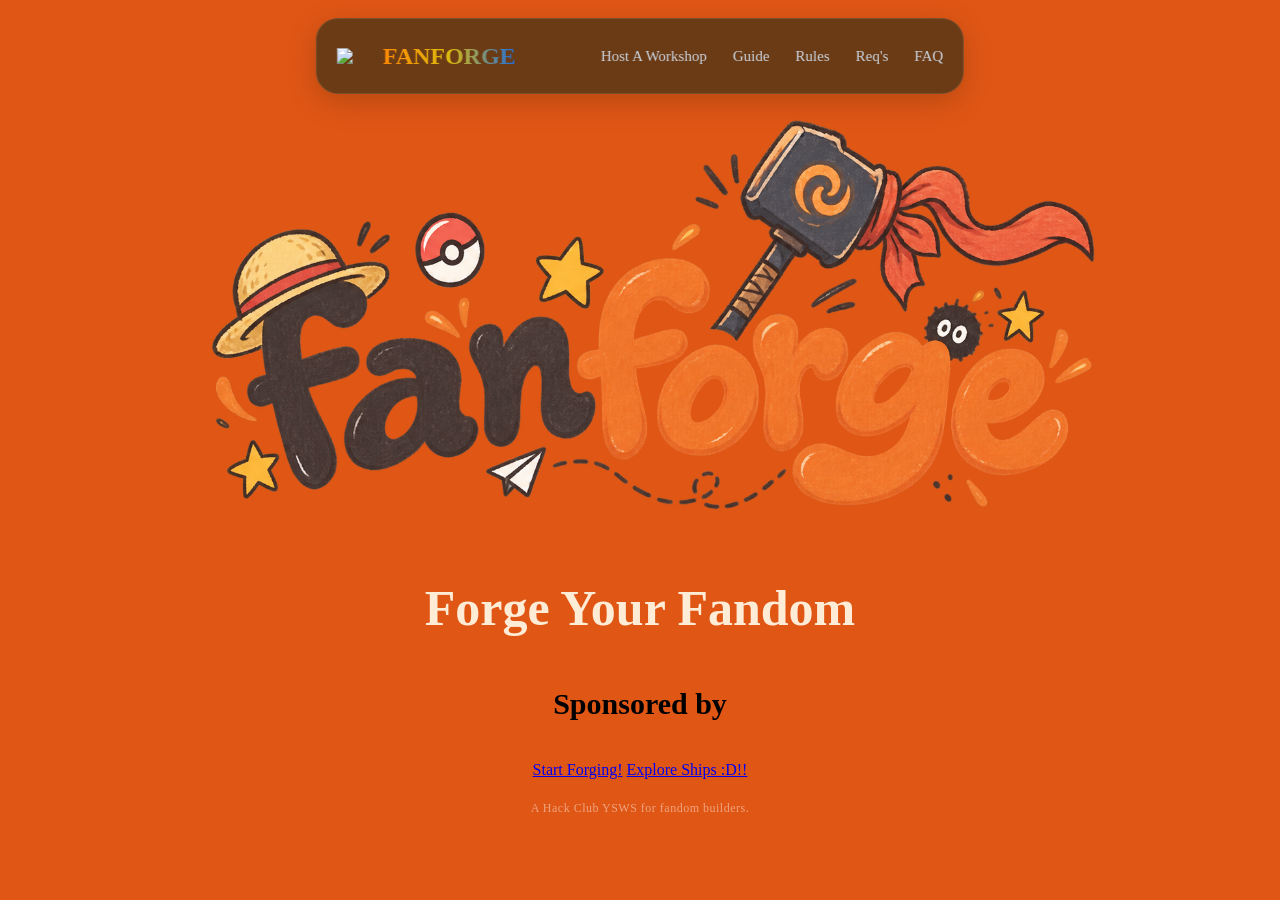
==== index.html @ feae45b2 "im working on my site!!" ====
<!DOCTYPE html>

<html lang="en">

    <head>

        <title>Fan Forge</title>

        <link rel="stylesheet" href="index.css">

        <meta charset="UTF-8">

        <meta name="viewport" content="width=device-width, initial-scale=1.0">

        <link rel="icon" href="favicon.png">

    </head>

    <body>

        <nav class="navbar">

            <a href="index.html" class="nav-logo">

                <img src="Favicon.png" class="nav-img">

                <span class="nav-text">FANFORGE</span>

            </a>

            <ul class="links">

                <li><a href="https://clubs.hackclub.com/workshops">Host A Workshop</a></li>

                <li><a href="Guide.html">Guide</a></li>

                <li><a href="rules.html">Rules</a></li>

                <li><a href="requirements.html">Req's</a></li>

                <li><a href="FAQ.html">FAQ</a></li>

            </ul>

        </nav>

        <div class="hero-area">

            <img src="hero title.png" alt="TITLE">

            <h3 class="tag-line">Forge Your Fandom</h3>

            <h4 class="sponsor">Sponsored by </h4>

            <a href="Guide.html">Start Forging!</a>

            <a href="Showcase.html">Explore Ships :D!!</a>

            <p class="note">A Hack Club YSWS for fandom builders.</p>

        </div>

        <div class="main-body">

            

        </div>

    </body>

</html>
---- index.css ----
.navbar {

  position: fixed;
  top: 18px;
  left: 50%;
  transform: translateX(-50%);

  width: max-content;
  max-width: calc(100% - 32px);

  padding: 12px 20px;

  display: flex;
  justify-content: center;
  align-items: center;
  gap: 45px;

  background: rgba(73, 52, 23, 0.78);
  backdrop-filter: blur(18px);
  -webkit-backdrop-filter: blur(18px);

  border: 1px solid rgba(255, 255, 255, 0.1);
  border-radius: 22px;

  z-index: 99999;

  box-shadow: 0 8px 30px rgba(0, 0, 0, 0.18);

}

.nav-logo{

  display: flex;
  align-items: center;
  gap: 12px;
  text-decoration: none;

}

.nav-img{

  width: 34px;

}

.nav-text{

  font-size: 24px;
  font-family: 'Orbitron';
  font-weight: 700;

  background:linear-gradient(
  90deg,
  #ff8801,
  #dcba0e,
  #1f6edd

  );

  -webkit-background-clip: text;
  color: transparent;

}

.links{

  display:flex;
  align-items:center;
  gap:26px;
  list-style:none;

}

.links a{

  text-decoration:none;
  color:#CBD5E1;

  font-size:15px;
  font-weight:500;

  transition:0.3s;

  position:relative;

}

.links a::after{

  content:"";
  position:absolute;
  left:0;
  bottom:-5px;
  width:0%;
  height:2px;
  background:#67E8F9;
  transition:0.3s;

}

.links a:hover::after{

  width:100%;

}

.links a:hover{

  color:#67E8F9;

}

.hero-area {

    text-align: center;

}

.hero-area img{

    width: 1000px;
    margin-bottom: -150px;

}

.hero-area h3 {

    font-size: 50px;
    color: #ffecd6;

}

.hero-area h4 {

    font-size: 30px;

}

body {

    background: #e05715;

}

.note {

    position: relative;
    z-index: 3;

    margin-top: 22px;

    font-size: 12px;

    color: rgba(255, 255, 255, 0.45);

    letter-spacing: 0.5px;
    
}
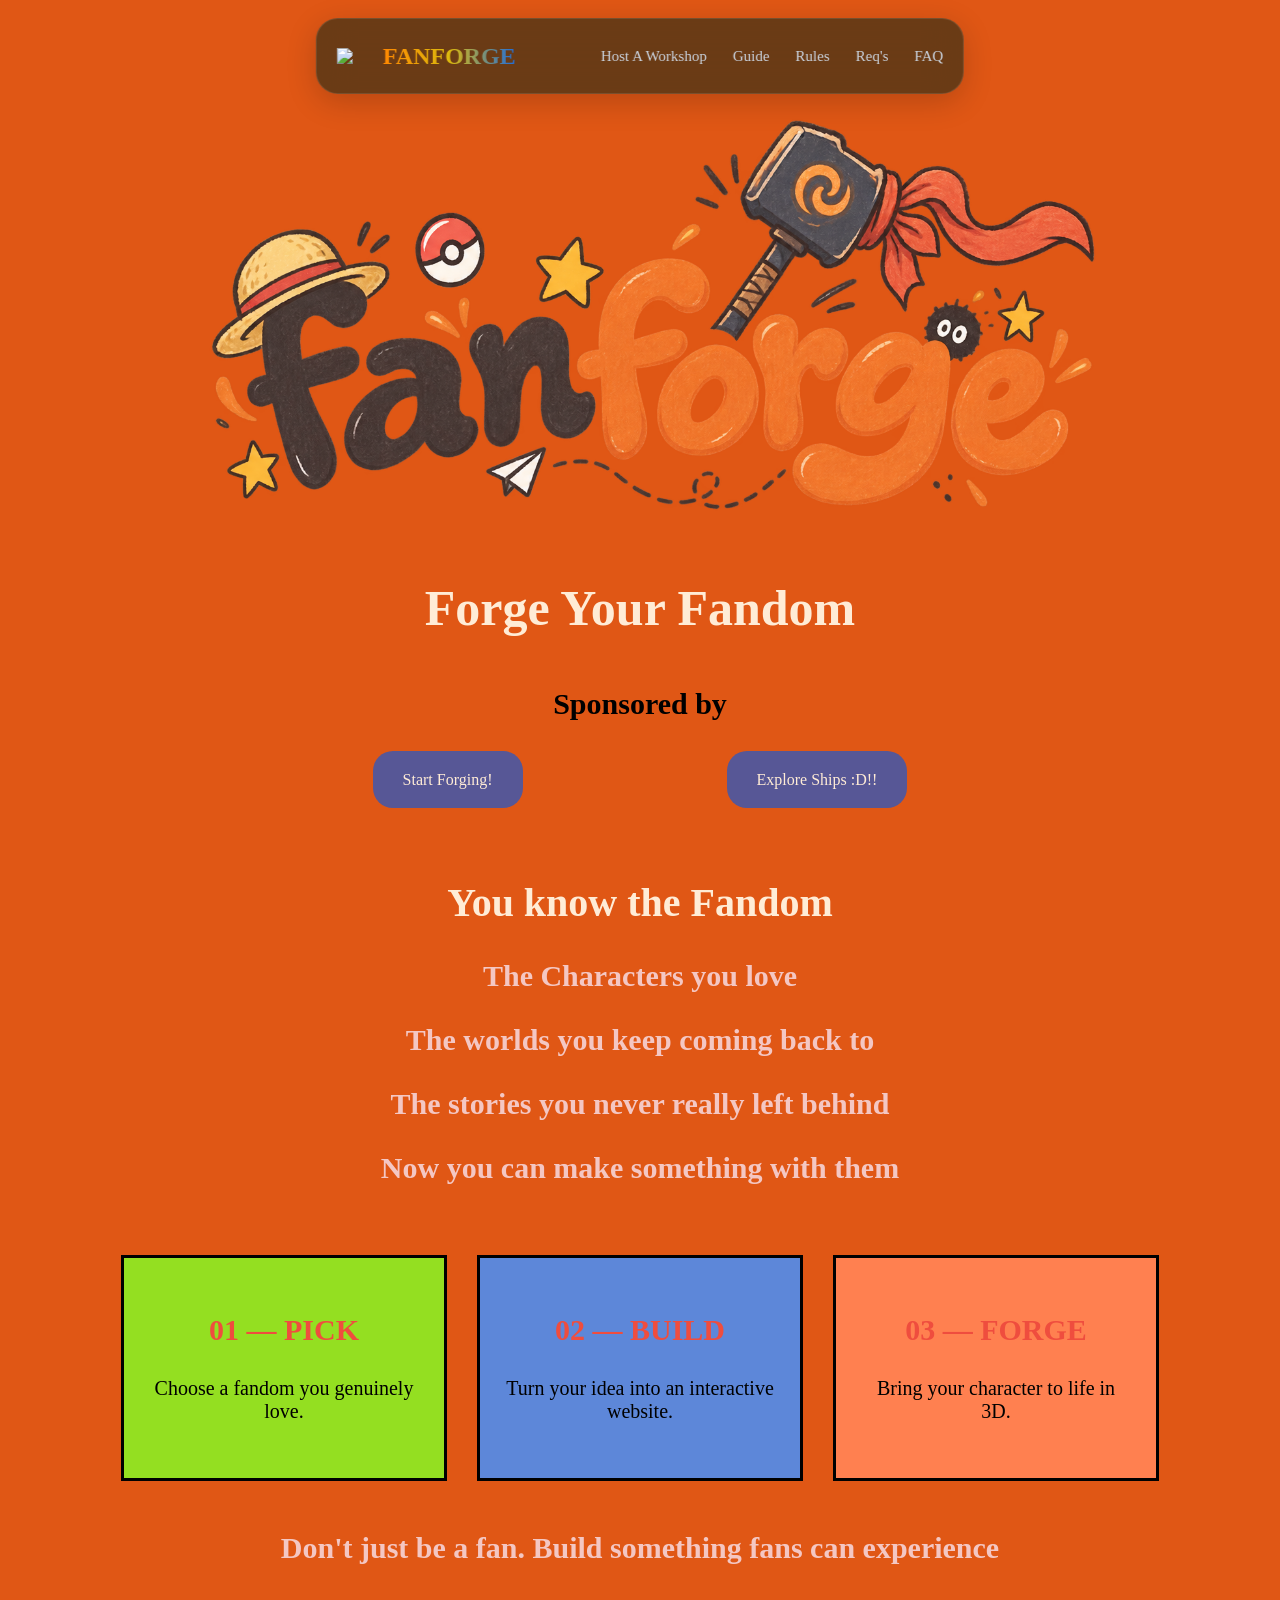
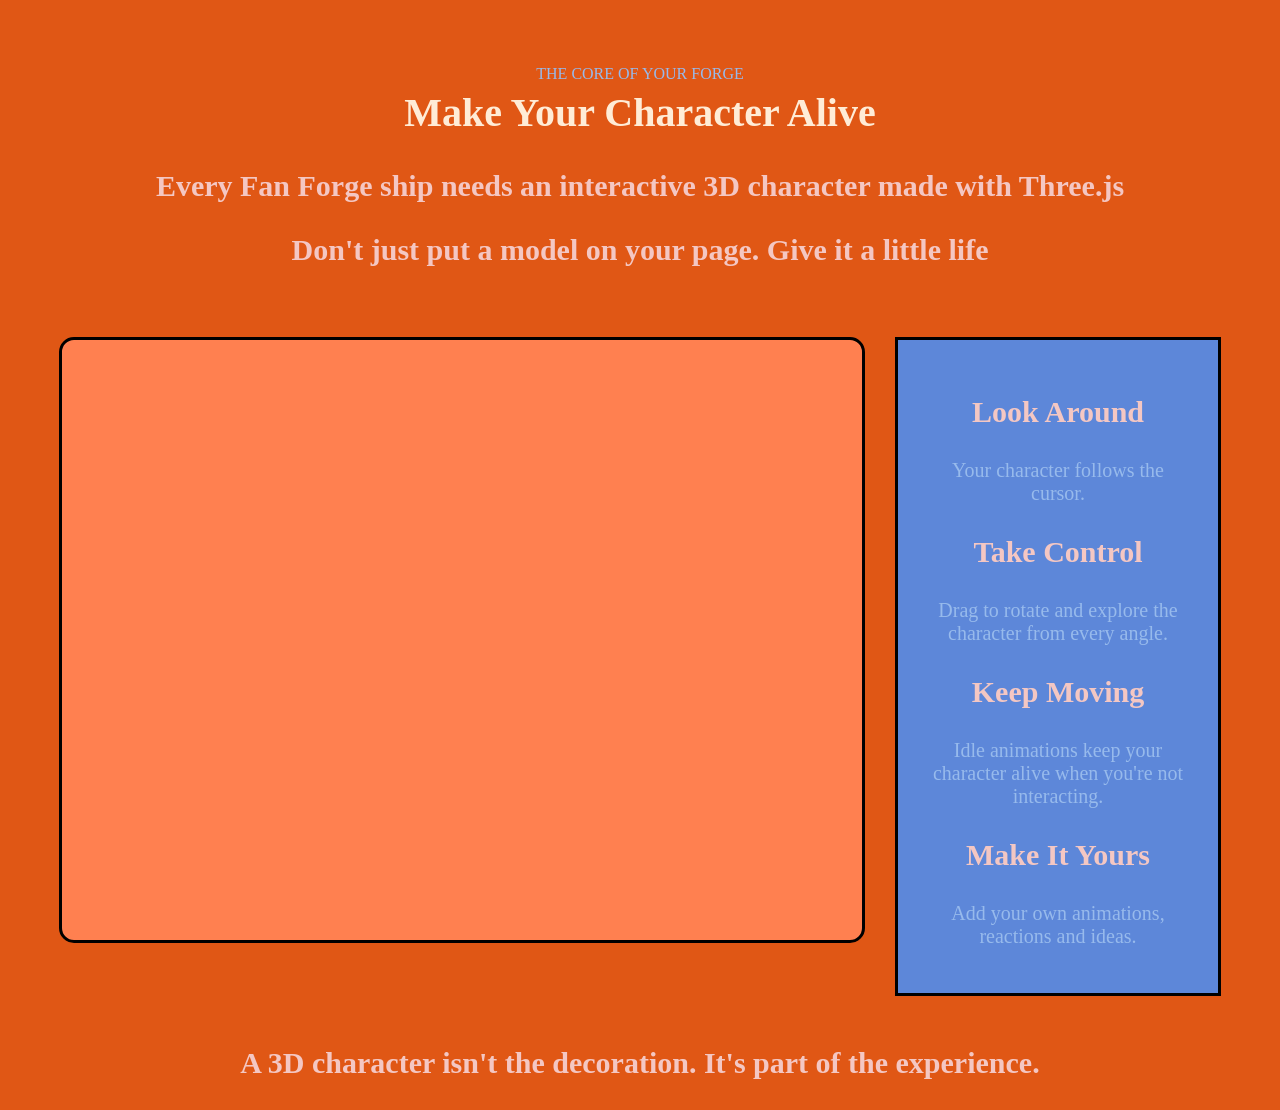
==== commit 224486a8: "im working hard hell nawhh" ====
--- a/index.html
+++ b/index.html
@@ -13,6 +13,17 @@
         <meta name="viewport" content="width=device-width, initial-scale=1.0">
 
         <link rel="icon" href="favicon.png">
+
+        <script type="importmap">
+
+            {
+                "imports": {
+                    "three": "https://cdn.jsdelivr.net/npm/three@0.180.0/build/three.module.js",
+                    "three/addons/": "https://cdn.jsdelivr.net/npm/three@0.180.0/examples/jsm/"
+                }
+            }
+
+        </script>
 
     </head>
 
@@ -56,15 +67,97 @@
 
             <a href="Showcase.html">Explore Ships :D!!</a>
 
-            <p class="note">A Hack Club YSWS for fandom builders.</p>
-
         </div>
 
         <div class="main-body">
 
-            
+            <div class="intro-FF">
+
+                 <h2>You know the Fandom</h2>
+
+                    <h3>The Characters you love</h3>
+
+                    <h3>The worlds you keep coming back to</h3>
+
+                    <h3>The stories you never really left behind</h3>
+
+                    <h3>Now you can make something with them</h3>
+
+                        <div class="cards">
+
+                            <div class="card">
+
+                                <h3>01 — PICK</h3>
+
+                                <p>Choose a fandom you genuinely love.</p>
+
+                            </div>
+
+                            <div class="card">
+
+                                <h3>02 — BUILD</h3>
+
+                                <p>Turn your idea into an interactive website.</p>
+
+                            </div>
+
+                            <div class="card">
+
+                                <h3>03 — FORGE</h3>
+
+                                <p>Bring your character to life in 3D.</p>
+
+                            </div>
+
+                        </div>
+
+                    <h3>Don't just be a fan. Build something fans can experience</h3>
+
+            </div>
+
+            <div class="d3">
+
+                <p>THE CORE OF YOUR FORGE</p>
+
+                <h2>Make Your Character Alive</h2>
+
+                <h3>Every Fan Forge ship needs an interactive 3D character made with Three.js</h3>
+
+                <h3>Don't just put a model on your page. Give it a little life</h3>
+
+                    <div class="cards">
+
+                        <div id="character-viewer"></div>
+
+                        <div class="card">
+
+                            <h3>Look Around</h3>
+
+                                <p>Your character follows the cursor.</p>
+
+                            <h3>Take Control</h3>
+
+                                <p>Drag to rotate and explore the character from every angle.</p>
+
+                            <h3>Keep Moving</h3>
+
+                                <p>Idle animations keep your character alive when you're not interacting.</p>
+
+                            <h3>Make It Yours</h3>
+
+                                <p>Add your own animations, reactions and ideas.</p>
+
+                        </div>
+
+                    </div>
+
+                    <h3>A 3D character isn't the decoration. It's part of the experience.</h3>
+
+            </div>
 
         </div>
+
+        <script type="module" src="index.js"></script>
 
     </body>
 
--- a/index.css
+++ b/index.css
@@ -4,26 +4,19 @@
   top: 18px;
   left: 50%;
   transform: translateX(-50%);
-
   width: max-content;
   max-width: calc(100% - 32px);
-
   padding: 12px 20px;
-
   display: flex;
   justify-content: center;
   align-items: center;
   gap: 45px;
-
   background: rgba(73, 52, 23, 0.78);
   backdrop-filter: blur(18px);
   -webkit-backdrop-filter: blur(18px);
-
   border: 1px solid rgba(255, 255, 255, 0.1);
   border-radius: 22px;
-
   z-index: 99999;
-
   box-shadow: 0 8px 30px rgba(0, 0, 0, 0.18);
 
 }
@@ -48,7 +41,6 @@
   font-size: 24px;
   font-family: 'Orbitron';
   font-weight: 700;
-
   background:linear-gradient(
   90deg,
   #ff8801,
@@ -75,12 +67,9 @@
 
   text-decoration:none;
   color:#CBD5E1;
-
   font-size:15px;
   font-weight:500;
-
   transition:0.3s;
-
   position:relative;
 
 }
@@ -133,26 +122,145 @@
 .hero-area h4 {
 
     font-size: 30px;
+    margin-bottom: 50px;
 
 }
 
 body {
 
     background: #e05715;
-
-}
-
-.note {
-
-    position: relative;
-    z-index: 3;
-
-    margin-top: 22px;
-
-    font-size: 12px;
-
-    color: rgba(255, 255, 255, 0.45);
-
-    letter-spacing: 0.5px;
-    
+    text-align: center;
+    align-items: center;
+
+}
+
+.hero-area a {
+
+    background: rgb(87, 87, 150);
+    color: #ffecd6;
+    padding: 20px 30px;
+    text-decoration: none;
+    border-radius: 20px;
+    margin: 0 100px;
+
+}
+
+.cards {
+
+    display: flex;
+    justify-content: center;
+    gap: 30px;
+    flex-wrap: wrap;
+    margin-top: 70px;
+    margin-bottom: 50px;
+
+}
+
+.card {
+
+    width: 270px;
+    min-height: 170px;
+    padding: 25px;
+    background: white;
+    border: 3px solid black;
+    transition: 0.20s ease;
+
+}
+
+.card:hover {
+
+    transform: translate(-4px, -4px);
+    box-shadow: 12px 12px 0 black;
+
+}
+
+.card:nth-child(1) {
+
+    background: #94df21;
+
+}
+
+.card:nth-child(2) {
+
+    background: #5d87d9;
+
+}
+
+.card:nth-child(3) {
+
+    background: #ff8050;
+
+}
+
+.main-body {
+
+    margin-top: 90px;
+
+}
+
+.intro-FF h2 {
+
+    font-size: 40px;
+    color: #ffecd6;
+
+}
+
+.intro-FF h3 {
+
+    font-size: 30px;
+    color: #f4c7c3;
+
+}
+
+.card p {
+
+    font-size: 20px;
+
+}
+
+.card h3 {
+
+    color: #ef4d3e;
+
+}
+
+.d3 h2 {
+
+    font-size: 40px;
+    color: #ffecd6;
+    margin-top: -10px;
+
+}
+
+.d3 h3 {
+
+    font-size: 30px;
+    color: #f4c7c3;
+
+}
+
+.d3 {
+
+    margin-top: 100px;
+
+}
+
+.d3 p {
+
+    color: #97baec;
+
+}
+
+#character-viewer {
+    width: 800px;
+    height: 600px;
+
+    max-width: 90vw;
+
+    background: #ff8050;
+
+    border: 3px solid #000;
+    border-radius: 15px;
+
+    overflow: hidden;
 }
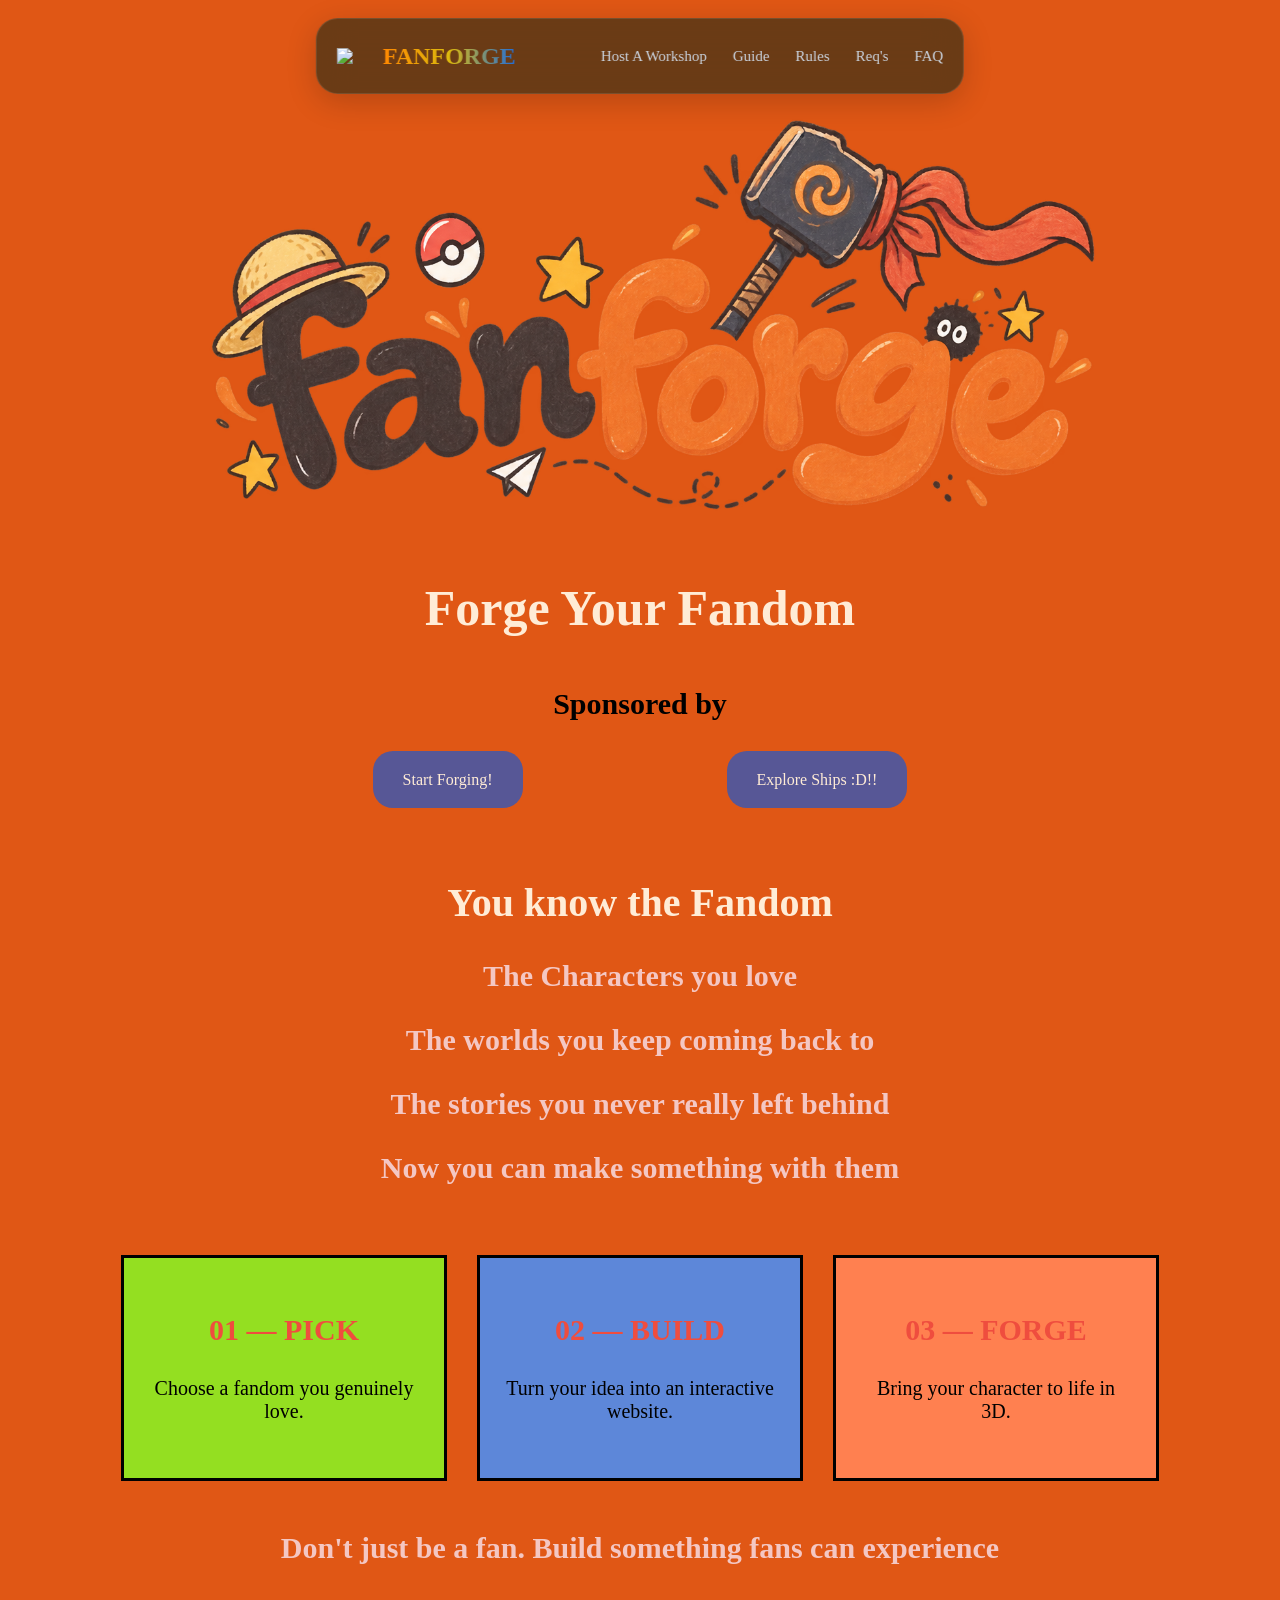
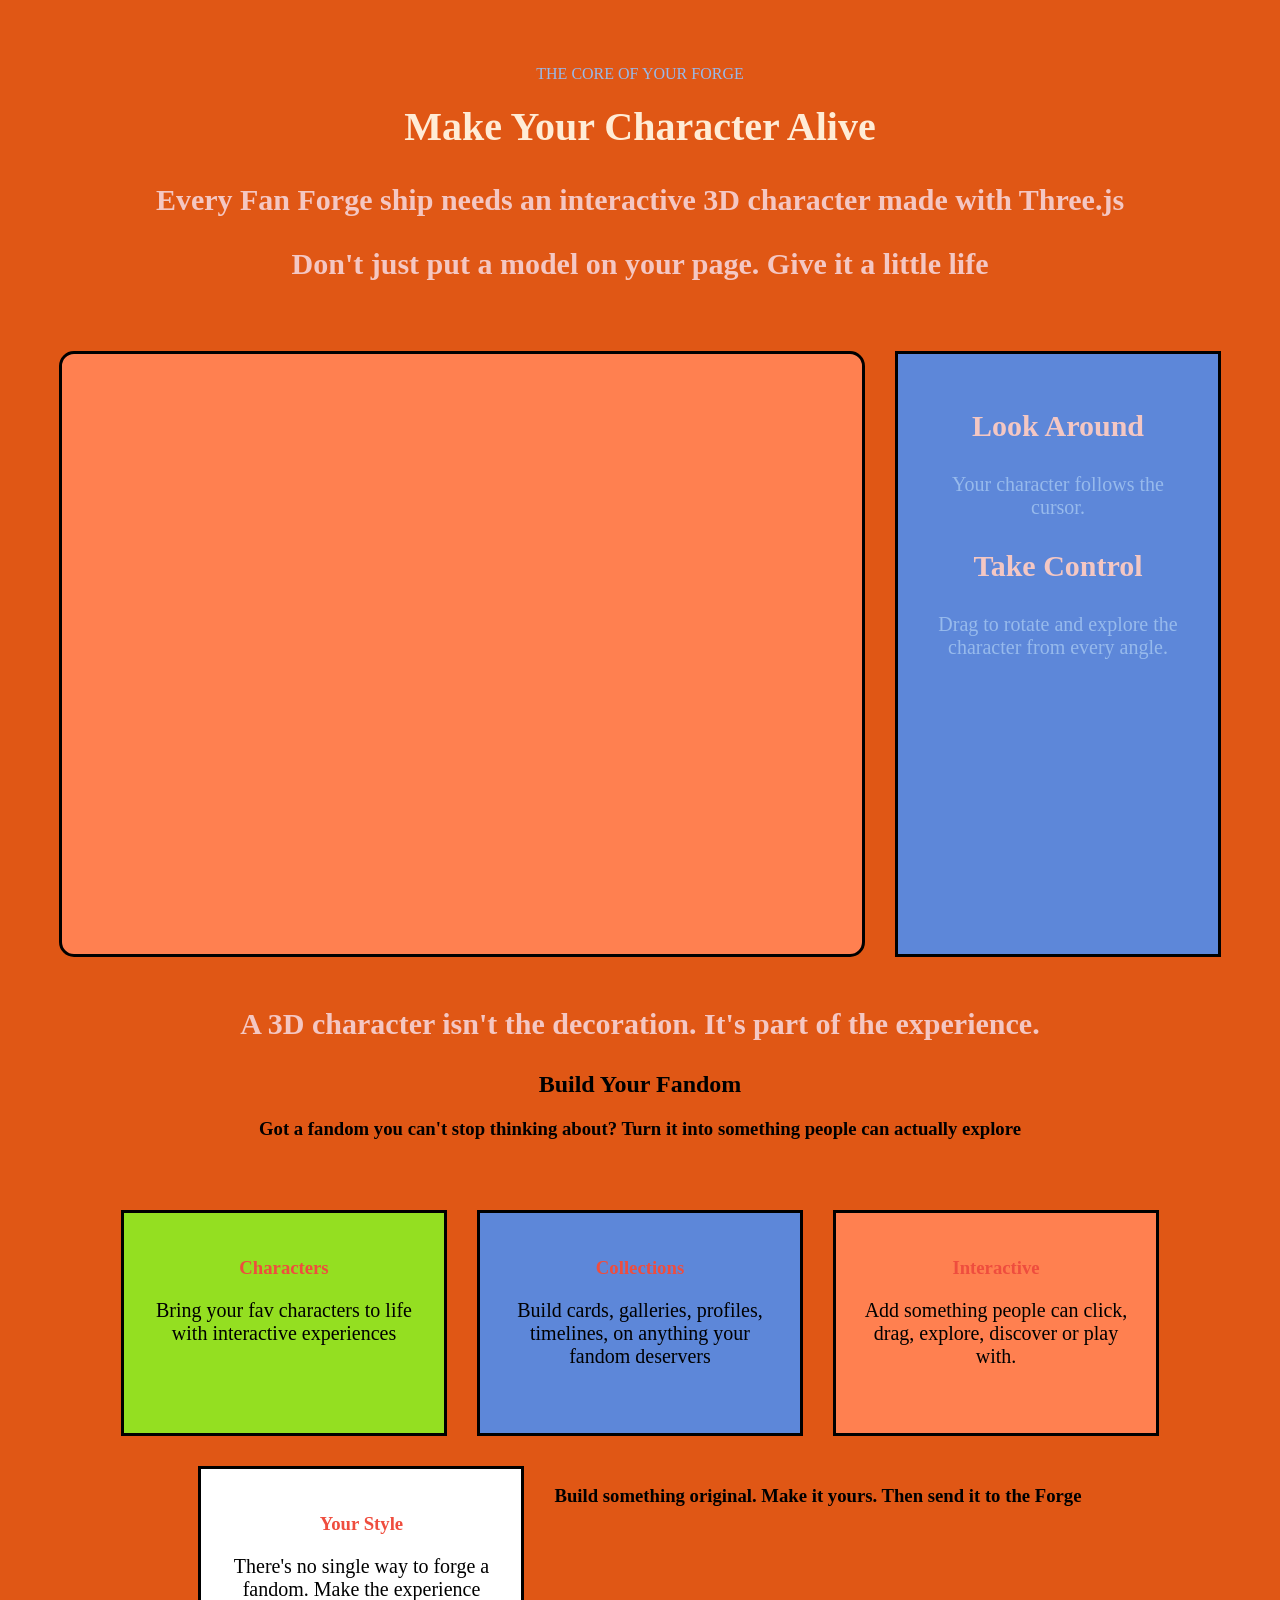
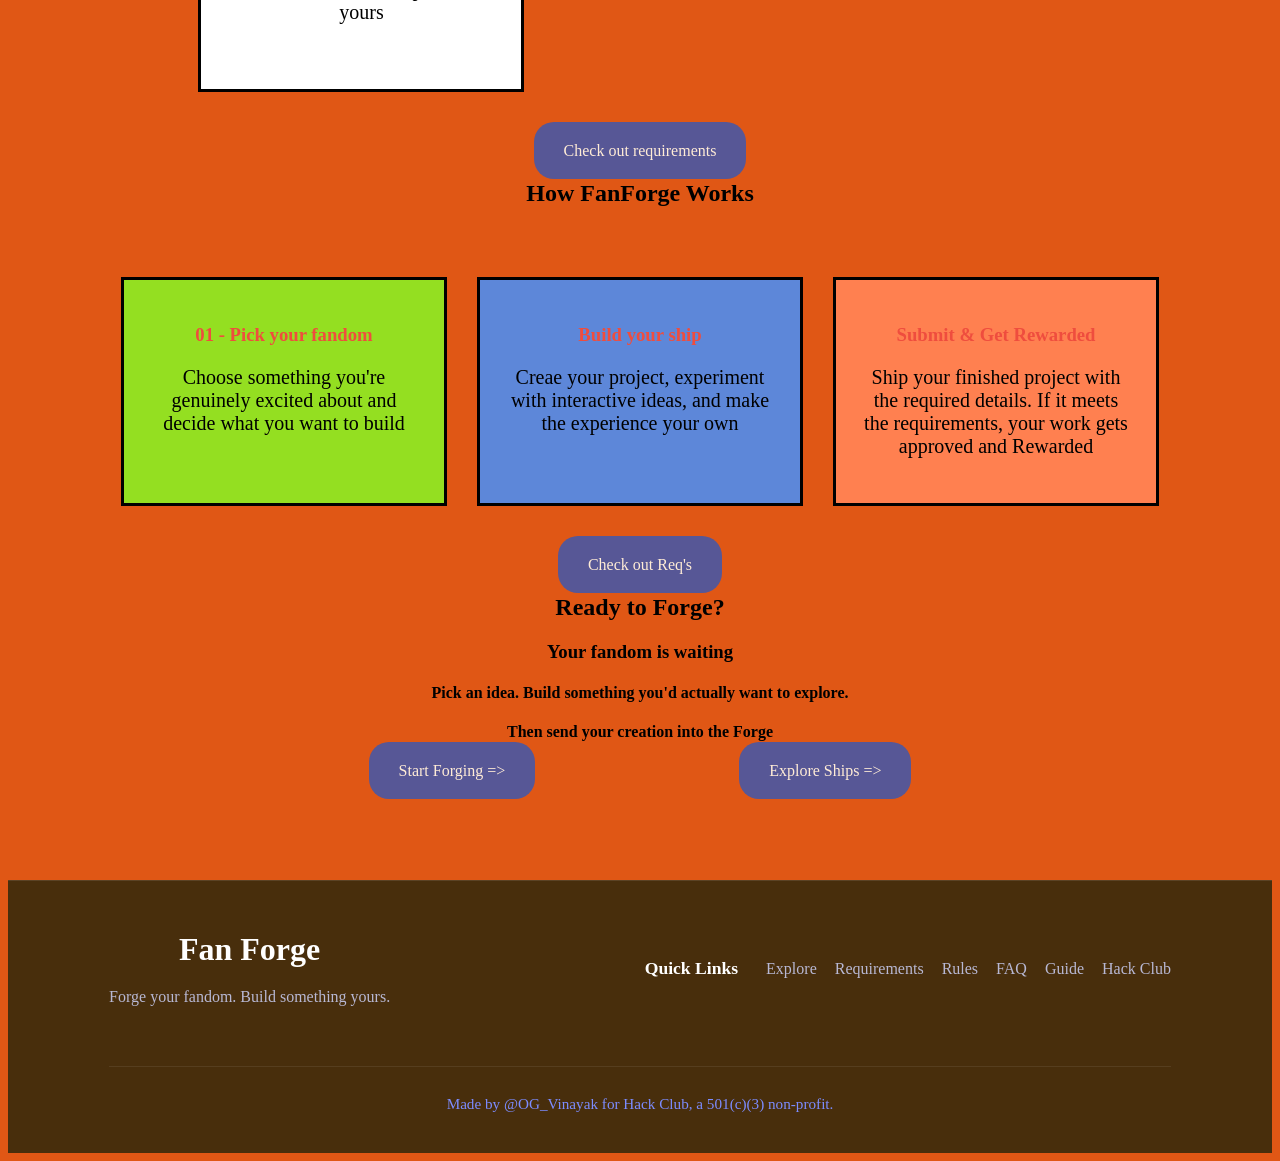
==== commit 506ed643: "index.html page done" ====
--- a/index.html
+++ b/index.html
@@ -139,14 +139,6 @@
 
                                 <p>Drag to rotate and explore the character from every angle.</p>
 
-                            <h3>Keep Moving</h3>
-
-                                <p>Idle animations keep your character alive when you're not interacting.</p>
-
-                            <h3>Make It Yours</h3>
-
-                                <p>Add your own animations, reactions and ideas.</p>
-
                         </div>
 
                     </div>
@@ -155,8 +147,148 @@
 
             </div>
 
+            <div class="build-it">
+
+                <h2>Build Your Fandom</h2>
+
+                    <h3>Got a fandom you can't stop thinking about? Turn it into something people can actually explore</h3>
+
+                        <div class="cards">
+
+                            <div class="card">
+
+                                <h3>Characters</h3>
+
+                                    <p>Bring your fav characters to life with interactive experiences</p>
+
+                            </div>
+
+                            <div class="card">
+
+                                <h3>Collections</h3>
+
+                                    <p>Build cards, galleries, profiles, timelines, on anything your fandom deservers</p>
+
+                            </div>
+
+                            <div class="card">
+
+                                <h3>Interactive</h3>
+
+                                    <p>Add something people can click, drag, explore, discover or play with.</p>
+
+                            </div>
+
+                            <div class="card">
+
+                                <h3>Your Style</h3>
+
+                                    <p>There's no single way to forge a fandom. Make the experience yours</p>
+
+                            </div>
+
+                            <h3>Build something original. Make it yours. Then send it to the Forge</h3>
+
+                        </div>
+
+                <a href="requirements.html">Check out requirements</a>
+
+            </div>
+
+            <div class="how">
+
+                <h2>How FanForge Works</h2>
+
+                <div class="cards">
+
+                    <div class="card">
+
+                        <h3> 01 - Pick your fandom</h3>
+
+                            <p>Choose something you're genuinely excited about and decide what you want to build</p>
+
+                    </div>
+
+                    <div class="card">
+
+                        <h3>Build your ship</h3>
+
+                            <p>Creae your project, experiment with interactive ideas, and make the experience your own</p>
+
+                    </div>
+
+                    <div class="card">
+
+                        <h3>Submit & Get Rewarded</h3>
+
+                            <p>Ship your finished project with the required details. If it meets the requirements, your work gets approved and Rewarded</p>
+
+                    </div>
+
+                </div>
+
+                <a href="requirements.html">Check out Req's</a>
+
+            </div>
+
+            <div class="final">
+
+                <h2>Ready to Forge?</h2>
+
+                    <h3>Your fandom is waiting</h3>
+
+                        <h4>Pick an idea. Build something you'd actually want to explore.</h4>
+
+                        <h4>Then send your creation into the Forge</h4>
+
+                            <a href="Guide.html">Start Forging =></a>
+
+                            <a href="Showcase.html">Explore Ships =></a>
+
+            </div>
+
         </div>
 
+        <footer class="footer">
+
+            <div class="stuff">
+
+                <div class="fb">
+
+                    <h2>Fan Forge</h2>
+
+                    <p>Forge your fandom. Build something yours.</p>
+
+                </div>
+
+                <div class="f-links">
+
+                    <h3>Quick Links</h3>
+
+                        <a href="Showcase.html">Explore</a>
+
+                        <a href="requirements.html">Requirements</a>
+
+                        <a href="rules.html">Rules</a>
+
+                        <a href="FAQ.html">FAQ</a>
+
+                        <a href="Guide.html">Guide</a>
+                        
+                        <a href="https://hackclub.com" target="_blank">Hack Club</a>
+                
+                </div>
+
+            </div>
+
+            <div class="fbi">
+
+                <p>Made by @OG_Vinayak for Hack Club, a 501(c)(3) non-profit.</p>
+
+            </div>
+
+        </footer>
+
         <script type="module" src="index.js"></script>
 
     </body>
--- a/index.css
+++ b/index.css
@@ -263,4 +263,134 @@
     border-radius: 15px;
 
     overflow: hidden;
+}
+
+.footer {
+
+    background: #482e0c;
+    border-top: 1px solid rgba(255,255,255,0.1);
+    padding: 30px 8% 25px;
+    margin-top: 100px;
+
+}
+
+.stuff {
+
+    display: flex;
+    justify-content: space-between;
+    align-items: center;
+    gap: 40px;
+    
+}
+
+.fb h2 {
+
+    font-size: 2rem;
+    color: #fff;
+    margin-bottom: 10px;
+
+}
+
+.fb p {
+
+    color: #b8b8d4;
+    line-height: 1.6;
+
+}
+
+.f-links {
+
+    display: flex;
+    align-items: center;
+    gap: 18px;
+    flex-wrap: wrap;
+
+}
+
+.f-links h3 {
+
+    color: #fff;
+    margin: 0 10px 0 0;
+    font-size: 1.1rem;
+
+}
+
+.f-links a {
+
+    display: inline-block;
+    color: #b8b8d4;
+    text-decoration: none;
+    margin: 0;
+    transition: 0.3s;
+
+}
+
+.f-links a:hover {
+
+    color: #7c8cff;
+    transform: translateY(-2px);
+
+}
+
+.fbi {
+
+    border-top: 1px solid rgba(255,255,255,0.08);
+    margin-top: 40px;
+    padding-top: 20px;
+    text-align: center;
+    color: #8d8da5;
+    font-size: 0.95rem;
+
+}
+
+.fbi p:last-child {
+
+    margin-top: 8px;
+    color: #7c8cff;
+
+}
+
+.build-it a {
+
+    background: rgb(87, 87, 150) !important;
+    color: #ffecd6 !important;
+    padding: 20px 30px !important;
+    text-decoration: none !important;
+    border-radius: 20px !important;
+    margin: 0 100px !important;
+    margin-top: 20px !important;
+    margin-bottom: 20px !important;
+
+}
+
+h2 {
+
+    margin-top: 20px !important;
+
+}
+
+.how a {
+
+    background: rgb(87, 87, 150) !important;
+    color: #ffecd6 !important;
+    padding: 20px 30px !important;
+    text-decoration: none !important;
+    border-radius: 20px !important;
+    margin: 0 100px !important;
+    margin-top: 20px !important;
+    margin-bottom: 20px !important;
+
+}
+
+.final a {
+
+    background: rgb(87, 87, 150) !important;
+    color: #ffecd6 !important;
+    padding: 20px 30px !important;
+    text-decoration: none !important;
+    border-radius: 20px !important;
+    margin: 0 100px !important;
+    margin-top: 20px !important;
+    margin-bottom: 20px !important;
+
 }
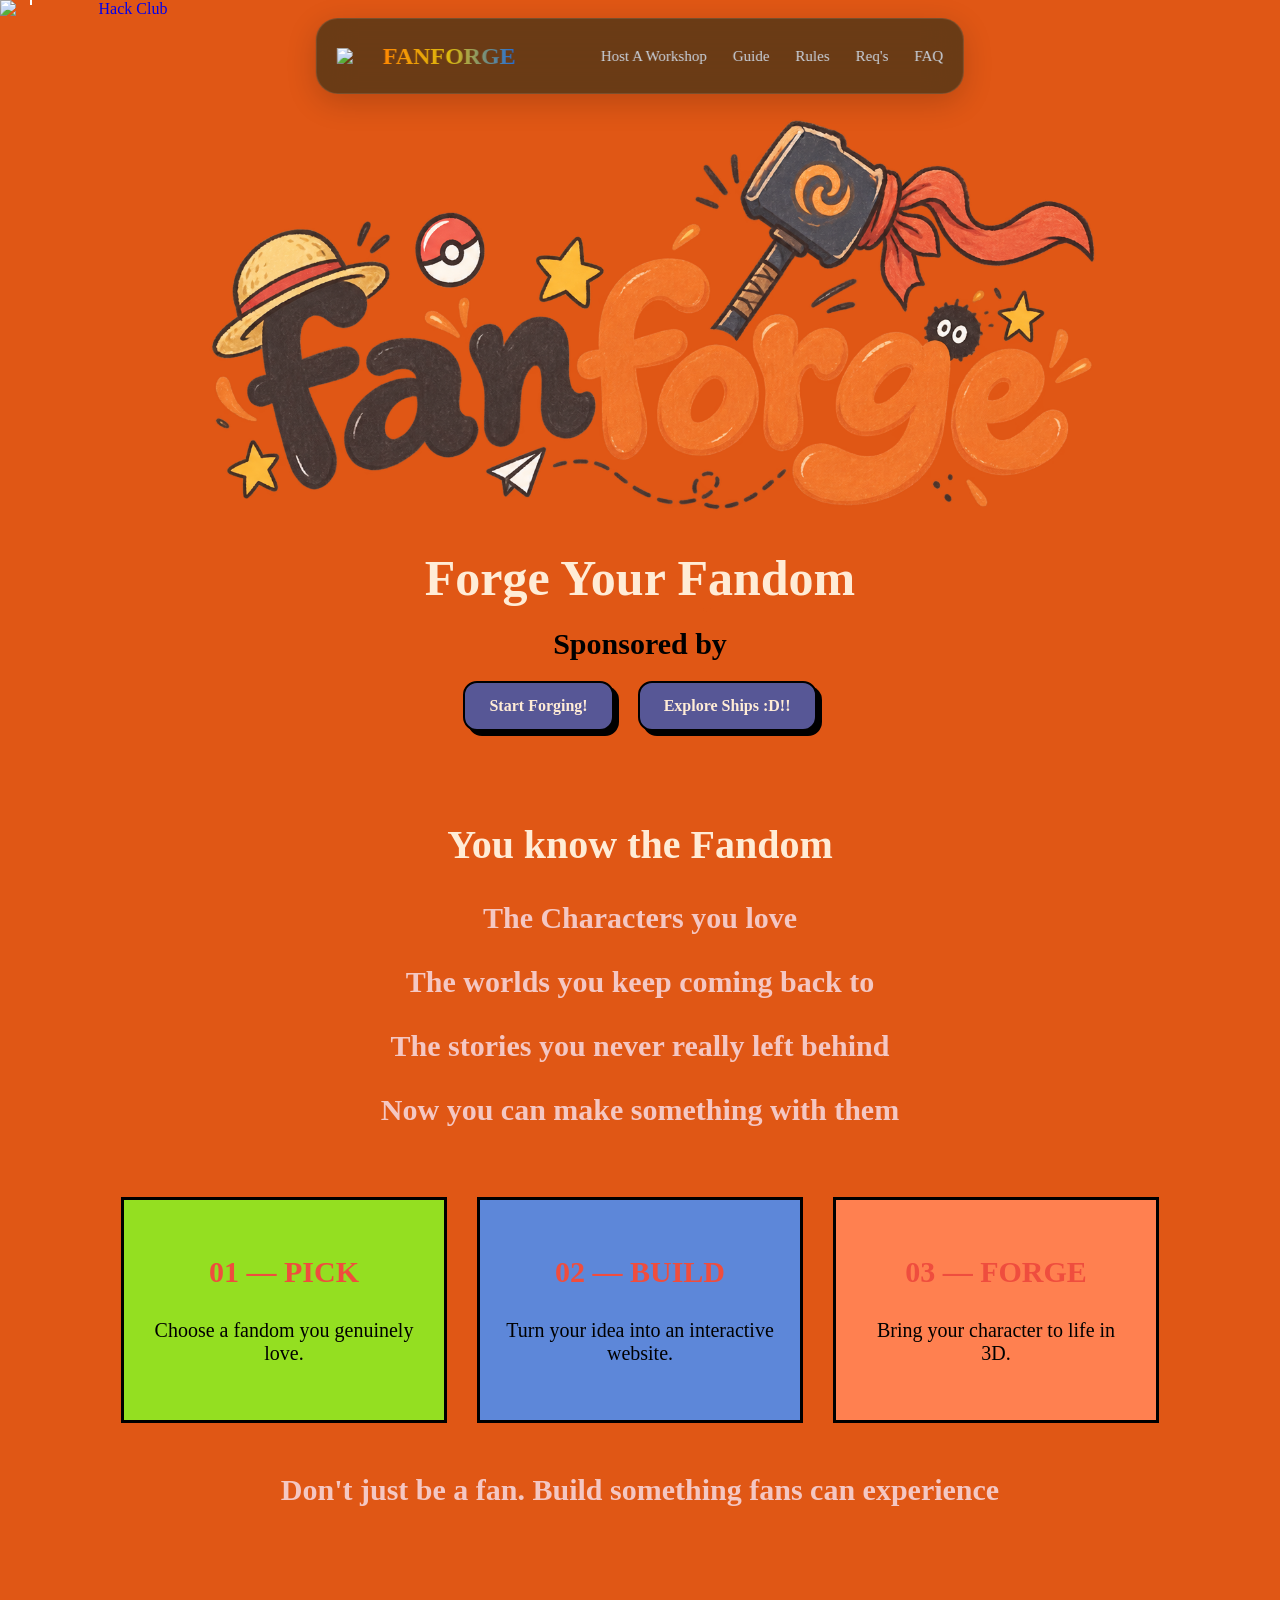
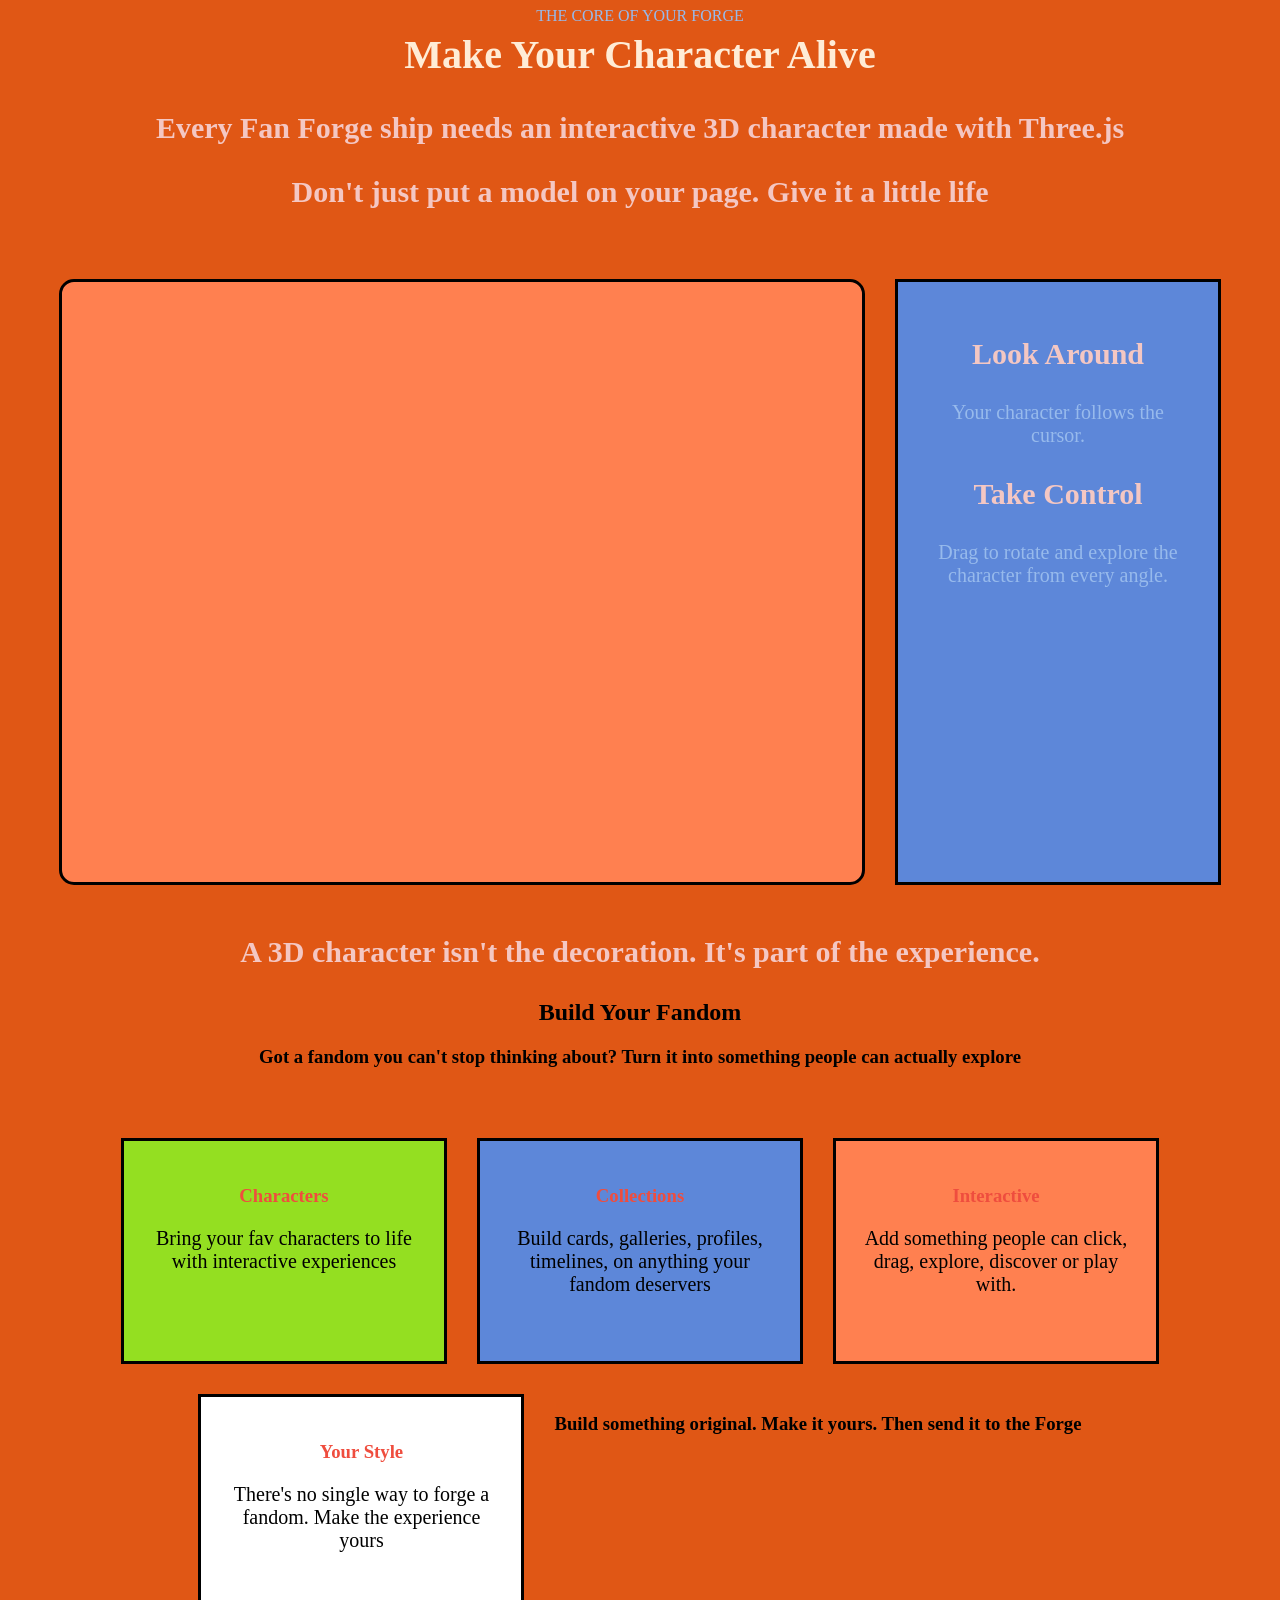
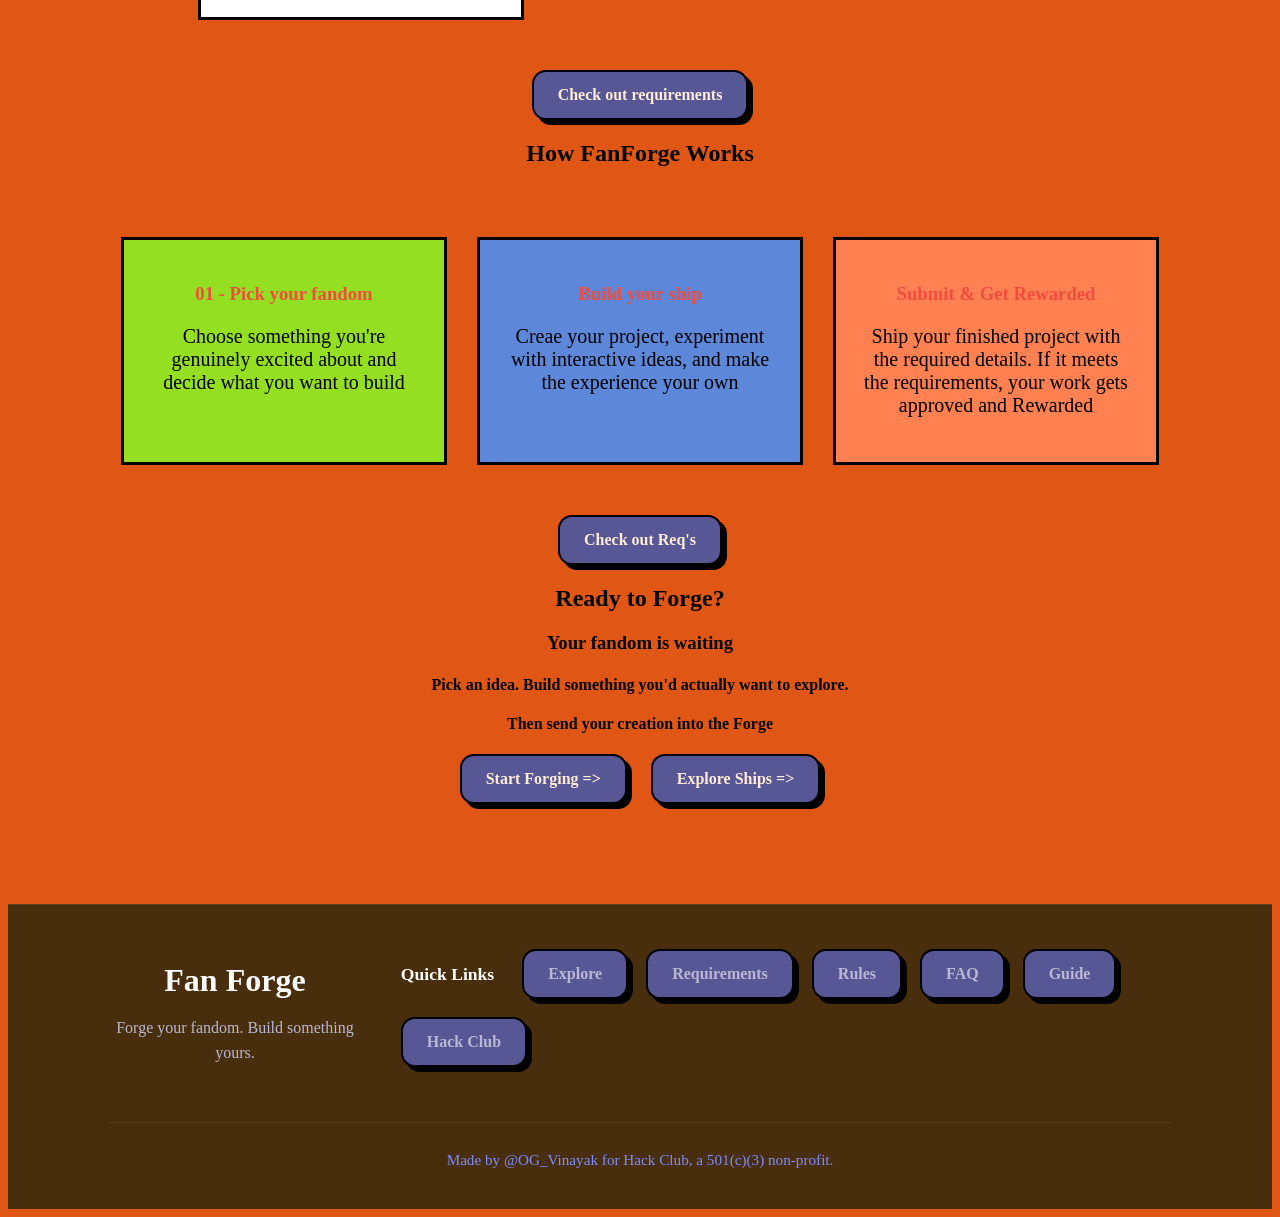
==== commit ecaadc2d: "finally home page done with all changes" ====
--- a/index.html
+++ b/index.html
@@ -41,7 +41,7 @@
 
             <ul class="links">
 
-                <li><a href="https://clubs.hackclub.com/workshops">Host A Workshop</a></li>
+                <li><a href="https://clubs.hackclub.com/workshops" target="_blank">Host A Workshop</a></li>
 
                 <li><a href="Guide.html">Guide</a></li>
 
@@ -63,14 +63,16 @@
 
             <h4 class="sponsor">Sponsored by </h4>
 
-            <a href="Guide.html">Start Forging!</a>
-
-            <a href="Showcase.html">Explore Ships :D!!</a>
+            <a class="btn" href="Guide.html">Start Forging!</a>
+
+            <a class="btn" href="Showcase.html">Explore Ships :D!!</a>
 
         </div>
 
         <div class="main-body">
 
+            <a href="https://hackclub.com/" target="_blank"><img src="https://assets.hackclub.com/flag-orpheus-top.svg" class="HC-flag" alt="Hack Club"/></a>
+
             <div class="intro-FF">
 
                  <h2>You know the Fandom</h2>
@@ -191,7 +193,7 @@
 
                         </div>
 
-                <a href="requirements.html">Check out requirements</a>
+                <a class="btn" href="requirements.html">Check out requirements</a>
 
             </div>
 
@@ -227,7 +229,7 @@
 
                 </div>
 
-                <a href="requirements.html">Check out Req's</a>
+                <a class="btn" href="requirements.html">Check out Req's</a>
 
             </div>
 
@@ -241,9 +243,9 @@
 
                         <h4>Then send your creation into the Forge</h4>
 
-                            <a href="Guide.html">Start Forging =></a>
-
-                            <a href="Showcase.html">Explore Ships =></a>
+                            <a class="btn" href="Guide.html">Start Forging =></a>
+
+                            <a class="btn" href="Showcase.html">Explore Ships =></a>
 
             </div>
 
@@ -265,17 +267,17 @@
 
                     <h3>Quick Links</h3>
 
-                        <a href="Showcase.html">Explore</a>
-
-                        <a href="requirements.html">Requirements</a>
-
-                        <a href="rules.html">Rules</a>
-
-                        <a href="FAQ.html">FAQ</a>
-
-                        <a href="Guide.html">Guide</a>
+                        <a class="btn" href="Showcase.html">Explore</a>
+
+                        <a class="btn" href="requirements.html">Requirements</a>
+
+                        <a class="btn" href="rules.html">Rules</a>
+
+                        <a class="btn" href="FAQ.html">FAQ</a>
+
+                        <a class="btn" href="Guide.html">Guide</a>
                         
-                        <a href="https://hackclub.com" target="_blank">Hack Club</a>
+                        <a class="btn" href="https://hackclub.com" target="_blank">Hack Club</a>
                 
                 </div>
 
--- a/index.css
+++ b/index.css
@@ -108,7 +108,7 @@
 .hero-area img{
 
     width: 1000px;
-    margin-bottom: -150px;
+    margin-bottom: -180px;
 
 }
 
@@ -116,13 +116,14 @@
 
     font-size: 50px;
     color: #ffecd6;
+    margin-bottom: -20px;
 
 }
 
 .hero-area h4 {
 
     font-size: 30px;
-    margin-bottom: 50px;
+    margin-bottom: 20px;
 
 }
 
@@ -134,16 +135,6 @@
 
 }
 
-.hero-area a {
-
-    background: rgb(87, 87, 150);
-    color: #ffecd6;
-    padding: 20px 30px;
-    text-decoration: none;
-    border-radius: 20px;
-    margin: 0 100px;
-
-}
 
 .cards {
 
@@ -350,47 +341,72 @@
 
 }
 
-.build-it a {
-
-    background: rgb(87, 87, 150) !important;
-    color: #ffecd6 !important;
-    padding: 20px 30px !important;
-    text-decoration: none !important;
-    border-radius: 20px !important;
-    margin: 0 100px !important;
-    margin-top: 20px !important;
-    margin-bottom: 20px !important;
-
-}
-
-h2 {
-
-    margin-top: 20px !important;
-
-}
-
-.how a {
-
-    background: rgb(87, 87, 150) !important;
-    color: #ffecd6 !important;
-    padding: 20px 30px !important;
-    text-decoration: none !important;
-    border-radius: 20px !important;
-    margin: 0 100px !important;
-    margin-top: 20px !important;
-    margin-bottom: 20px !important;
-
-}
-
-.final a {
-
-    background: rgb(87, 87, 150) !important;
-    color: #ffecd6 !important;
-    padding: 20px 30px !important;
-    text-decoration: none !important;
-    border-radius: 20px !important;
-    margin: 0 100px !important;
-    margin-top: 20px !important;
-    margin-bottom: 20px !important;
+
+.btn {
+
+    display: inline-block;
+    background: rgb(87, 87, 150);
+    color: #ffecd6;
+    padding: 14px 24px;
+    text-decoration: none;
+    border: 2px solid #000;
+    border-radius: 14px;
+    font-weight: 600;
+    transition: 0.2s ease;
+    box-shadow: 5px 5px 0 #000;
+    margin: 0 10px;
+
+}
+
+.btn:hover {
+
+    transform: translate(-3px, -3px);
+    box-shadow: 8px 8px 0 #000;
+
+}
+
+.btn:active {
+
+    transform: translate(0, 0);
+    box-shadow: 3px 3px 0 #000;
+
+}
+
+.HC-flag{
+
+  position:fixed;
+  top:0px;
+  left:0;
+  width:250px;
+  z-index:9999;
+  animation:floatFlag 3s ease-in-out infinite;
+
+}
+
+@keyframes floatFlag{
+
+  0%{
+    transform:translateY(0px) rotate(-2deg);
+  }
+
+  50%{
+    transform:translateY(10px) rotate(2deg);
+  }
+
+  100%{
+    transform:translateY(0px) rotate(-2deg);
+  }
+
+}
+
+.HC-flag::before{
+
+  content:"";
+  position:absolute;
+  top:-40px;
+  left:30px;
+  width:2px;
+  height:45px;
+  background:white;
 
 }
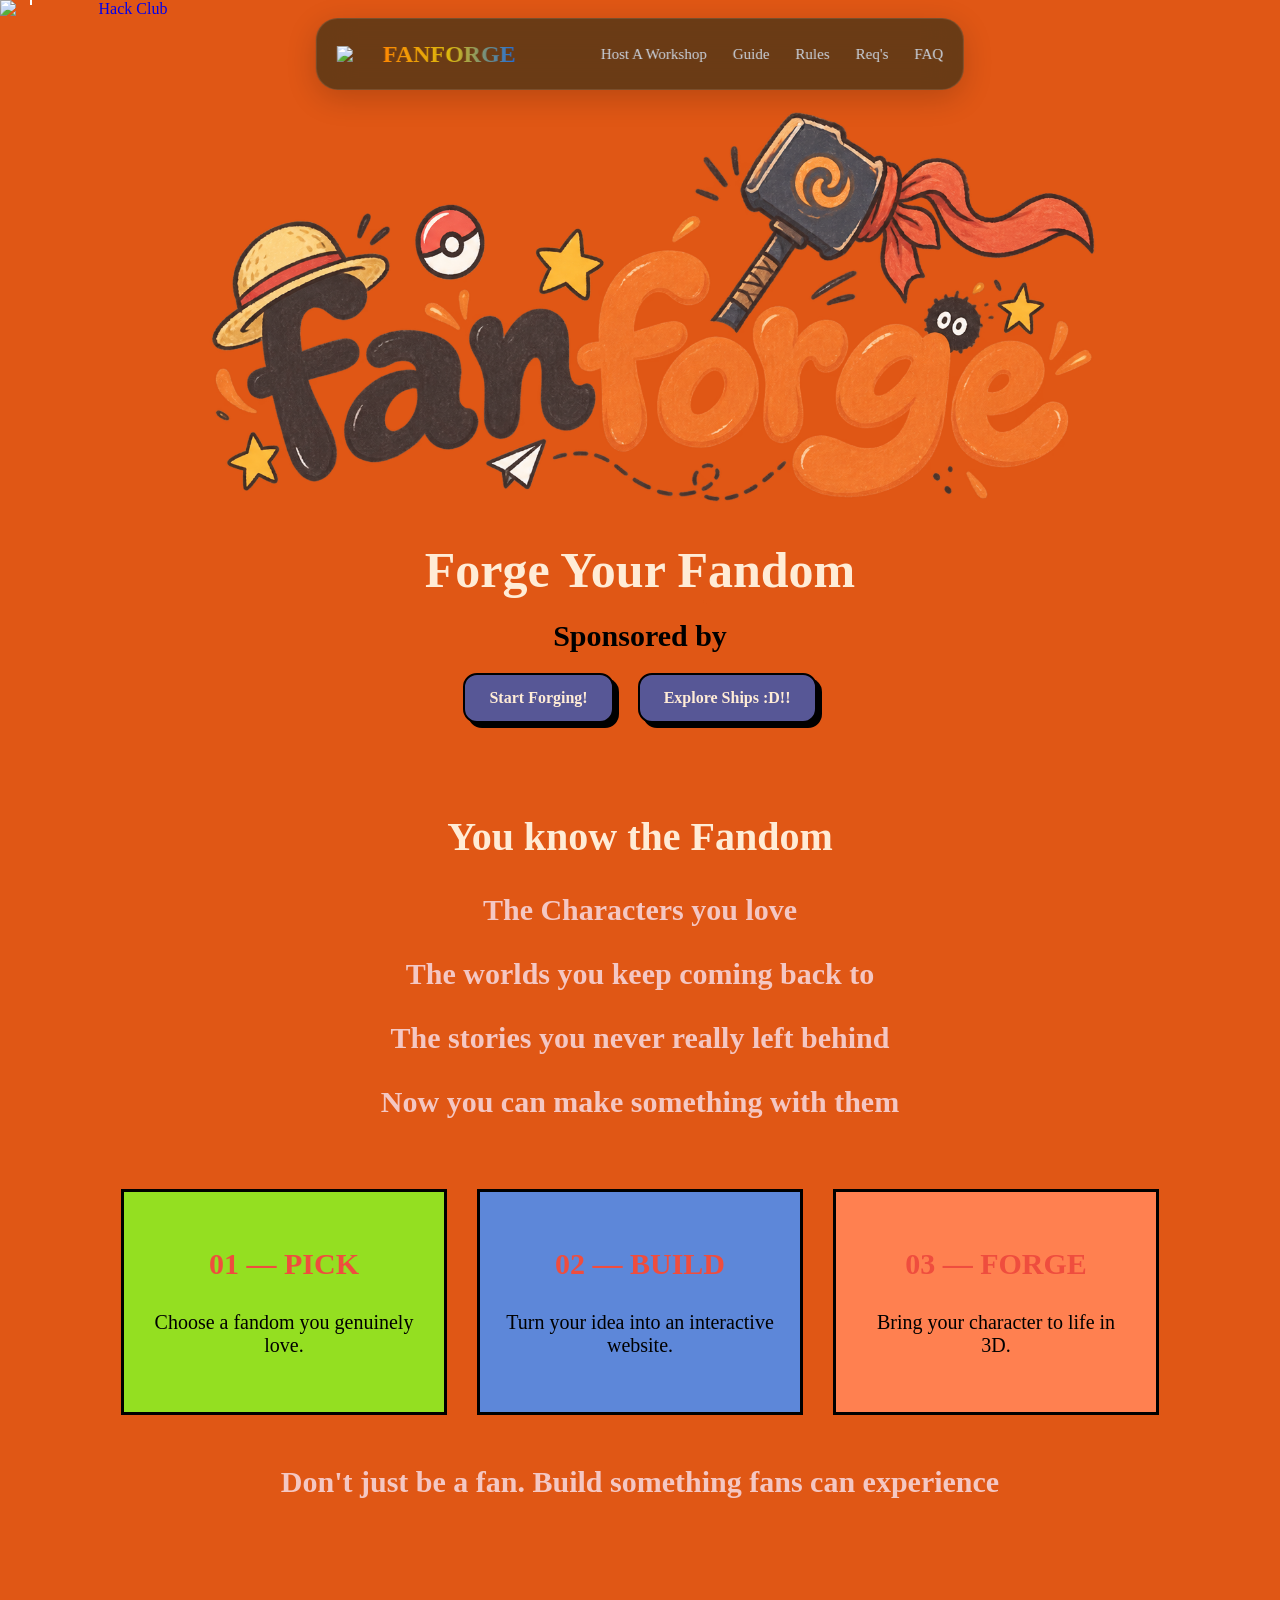
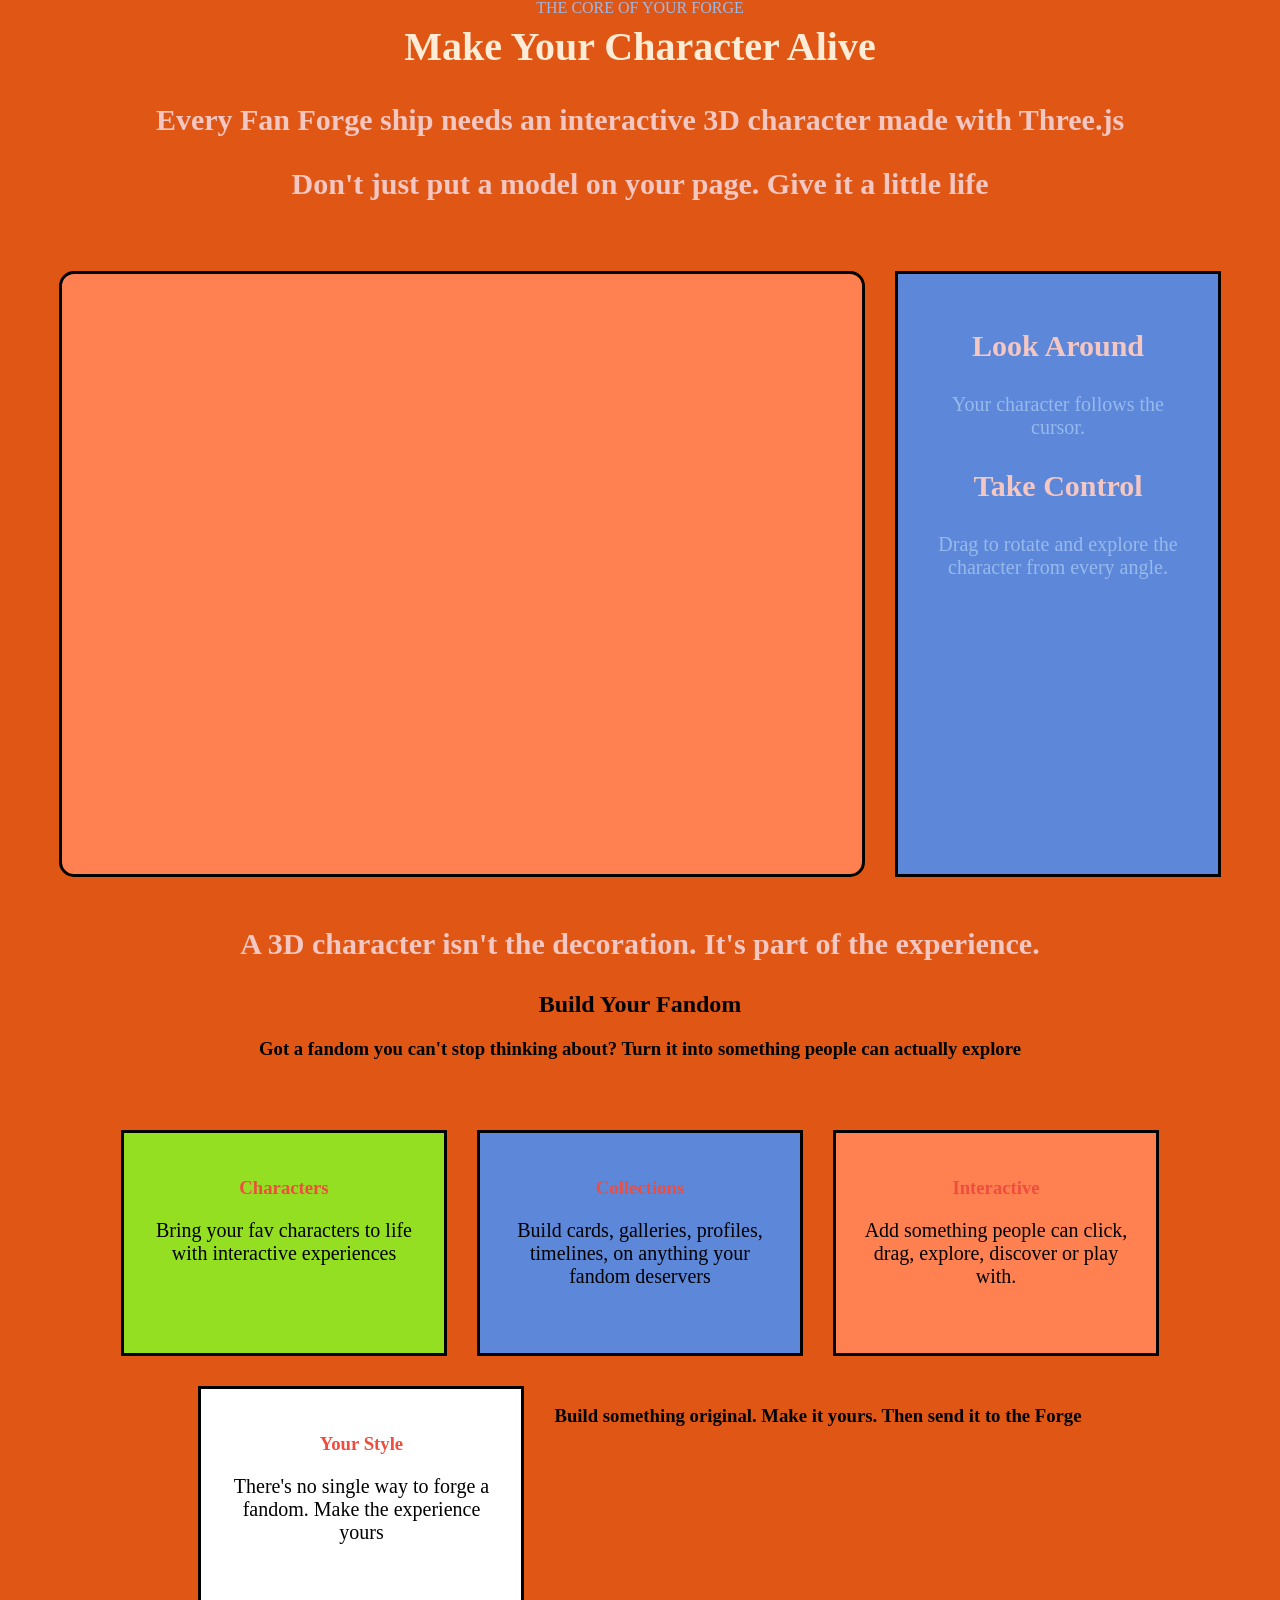
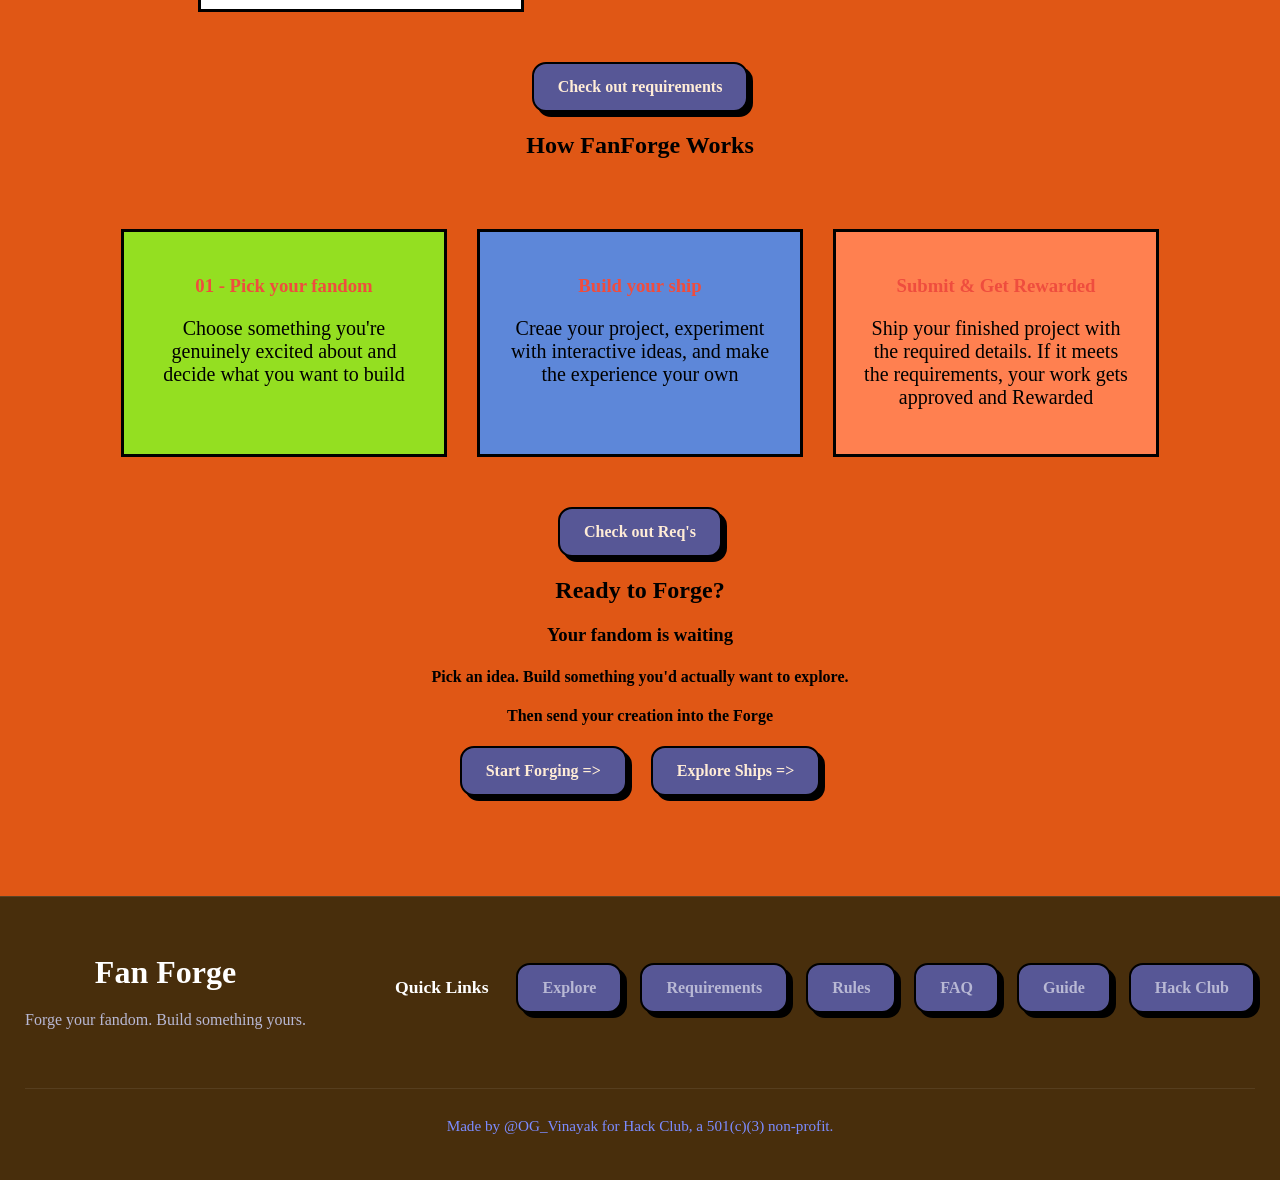
==== commit 73e8c05f: "requirement page done ig" ====
--- a/index.html
+++ b/index.html
@@ -6,7 +6,7 @@
 
         <title>Fan Forge</title>
 
-        <link rel="stylesheet" href="index.css">
+        <link rel="stylesheet" href="style.css">
 
         <meta charset="UTF-8">
 
@@ -291,7 +291,7 @@
 
         </footer>
 
-        <script type="module" src="index.js"></script>
+        <script type="module" src="script.js"></script>
 
     </body>
 
--- a/style.css
+++ b/style.css
@@ -0,0 +1,414 @@
+.navbar {
+
+  position: fixed;
+  top: 18px;
+  left: 50%;
+  transform: translateX(-50%);
+  width: max-content;
+  max-width: calc(100% - 32px);
+  padding: 10px 20px;
+  display: flex;
+  justify-content: center;
+  align-items: center;
+  gap: 45px;
+  background: rgba(73, 52, 23, 0.78);
+  backdrop-filter: blur(18px);
+  -webkit-backdrop-filter: blur(18px);
+  border: 1px solid rgba(255, 255, 255, 0.1);
+  border-radius: 22px;
+  z-index: 99999;
+  box-shadow: 0 8px 30px rgba(0, 0, 0, 0.18);
+
+}
+
+.nav-logo{
+
+  display: flex;
+  align-items: center;
+  gap: 12px;
+  text-decoration: none;
+
+}
+
+.nav-img{
+
+  width: 34px;
+
+}
+
+.nav-text{
+
+  font-size: 24px;
+  font-family: 'Orbitron';
+  font-weight: 700;
+  background:linear-gradient(
+  90deg,
+  #ff8801,
+  #dcba0e,
+  #1f6edd
+
+  );
+
+  -webkit-background-clip: text;
+  color: transparent;
+
+}
+
+.links{
+
+  display:flex;
+  align-items:center;
+  gap:26px;
+  list-style:none;
+
+}
+
+.links a{
+
+  text-decoration:none;
+  color:#CBD5E1;
+  font-size:15px;
+  font-weight:500;
+  transition:0.3s;
+  position:relative;
+
+}
+
+.links a::after{
+
+  content:"";
+  position:absolute;
+  left:0;
+  bottom:-5px;
+  width:0%;
+  height:2px;
+  background:#67E8F9;
+  transition:0.3s;
+
+}
+
+.links a:hover::after{
+
+  width:100%;
+
+}
+
+.links a:hover{
+
+  color:#67E8F9;
+
+}
+
+.hero-area {
+
+    text-align: center;
+
+}
+
+.hero-area img{
+
+    width: 1000px;
+    margin-bottom: -180px;
+
+}
+
+.hero-area h3 {
+
+    font-size: 50px;
+    color: #ffecd6;
+    margin-bottom: -20px;
+
+}
+
+.hero-area h4 {
+
+    font-size: 30px;
+    margin-bottom: 20px;
+
+}
+
+body {
+
+    background: #e05715;
+    text-align: center;
+    align-items: center;
+    margin: 0;
+    padding: 0;
+
+}
+
+
+.cards {
+
+    display: flex;
+    justify-content: center;
+    gap: 30px;
+    flex-wrap: wrap;
+    margin-top: 70px;
+    margin-bottom: 50px;
+
+}
+
+.card {
+
+    width: 270px;
+    min-height: 170px;
+    padding: 25px;
+    background: white;
+    border: 3px solid black;
+    transition: 0.20s ease;
+
+}
+
+.card:hover {
+
+    transform: translate(-4px, -4px);
+    box-shadow: 12px 12px 0 black;
+
+}
+
+.card:nth-child(1) {
+
+    background: #94df21;
+
+}
+
+.card:nth-child(2) {
+
+    background: #5d87d9;
+
+}
+
+.card:nth-child(3) {
+
+    background: #ff8050;
+
+}
+
+.main-body {
+
+    margin-top: 90px;
+
+}
+
+.intro-FF h2 {
+
+    font-size: 40px;
+    color: #ffecd6;
+
+}
+
+.intro-FF h3 {
+
+    font-size: 30px;
+    color: #f4c7c3;
+
+}
+
+.card p {
+
+    font-size: 20px;
+
+}
+
+.card h3 {
+
+    color: #ef4d3e;
+
+}
+
+.d3 h2 {
+
+    font-size: 40px;
+    color: #ffecd6;
+    margin-top: -10px;
+
+}
+
+.d3 h3 {
+
+    font-size: 30px;
+    color: #f4c7c3;
+
+}
+
+.d3 {
+
+    margin-top: 100px;
+
+}
+
+.d3 p {
+
+    color: #97baec;
+
+}
+
+#character-viewer {
+    width: 800px;
+    height: 600px;
+
+    max-width: 90vw;
+
+    background: #ff8050;
+
+    border: 3px solid #000;
+    border-radius: 15px;
+
+    overflow: hidden;
+}
+
+.footer {
+
+    background: #482e0c;
+    border-top: 1px solid rgba(255,255,255,0.1);
+    padding: 30px 25px;
+    margin-top: 100px;
+
+}
+
+.stuff {
+
+    display: flex;
+    justify-content: space-between;
+    align-items: center;
+    gap: 40px;
+    
+}
+
+.fb h2 {
+
+    font-size: 2rem;
+    color: #fff;
+    margin-bottom: 10px;
+
+}
+
+.fb p {
+
+    color: #b8b8d4;
+    line-height: 1.6;
+
+}
+
+.f-links {
+
+    display: flex;
+    align-items: center;
+    gap: 18px;
+    flex-wrap: wrap;
+
+}
+
+.f-links h3 {
+
+    color: #fff;
+    margin: 0 10px 0 0;
+    font-size: 1.1rem;
+
+}
+
+.f-links a {
+
+    display: inline-block;
+    color: #b8b8d4;
+    text-decoration: none;
+    margin: 0;
+    transition: 0.3s;
+
+}
+
+.f-links a:hover {
+
+    color: #7c8cff;
+    transform: translateY(-2px);
+
+}
+
+.fbi {
+
+    border-top: 1px solid rgba(255,255,255,0.08);
+    margin-top: 40px;
+    padding-top: 20px;
+    text-align: center;
+    color: #8d8da5;
+    font-size: 0.95rem;
+
+}
+
+.fbi p:last-child {
+
+    margin-top: 8px;
+    color: #7c8cff;
+
+}
+
+
+.btn {
+
+    display: inline-block;
+    background: rgb(87, 87, 150);
+    color: #ffecd6;
+    padding: 14px 24px;
+    text-decoration: none;
+    border: 2px solid #000;
+    border-radius: 14px;
+    font-weight: 600;
+    transition: 0.2s ease;
+    box-shadow: 5px 5px 0 #000;
+    margin: 0 10px;
+
+}
+
+.btn:hover {
+
+    transform: translate(-3px, -3px);
+    box-shadow: 8px 8px 0 #000;
+
+}
+
+.btn:active {
+
+    transform: translate(0, 0);
+    box-shadow: 3px 3px 0 #000;
+
+}
+
+.HC-flag{
+
+  position:fixed;
+  top:0px;
+  left:0;
+  width:250px;
+  z-index:9999;
+  animation:floatFlag 3s ease-in-out infinite;
+
+}
+
+@keyframes floatFlag{
+
+  0%{
+    transform:translateY(0px) rotate(-2deg);
+  }
+
+  50%{
+    transform:translateY(10px) rotate(2deg);
+  }
+
+  100%{
+    transform:translateY(0px) rotate(-2deg);
+  }
+
+}
+
+.HC-flag::before{
+
+  content:"";
+  position:absolute;
+  top:-40px;
+  left:30px;
+  width:2px;
+  height:45px;
+  background:white;
+
+}
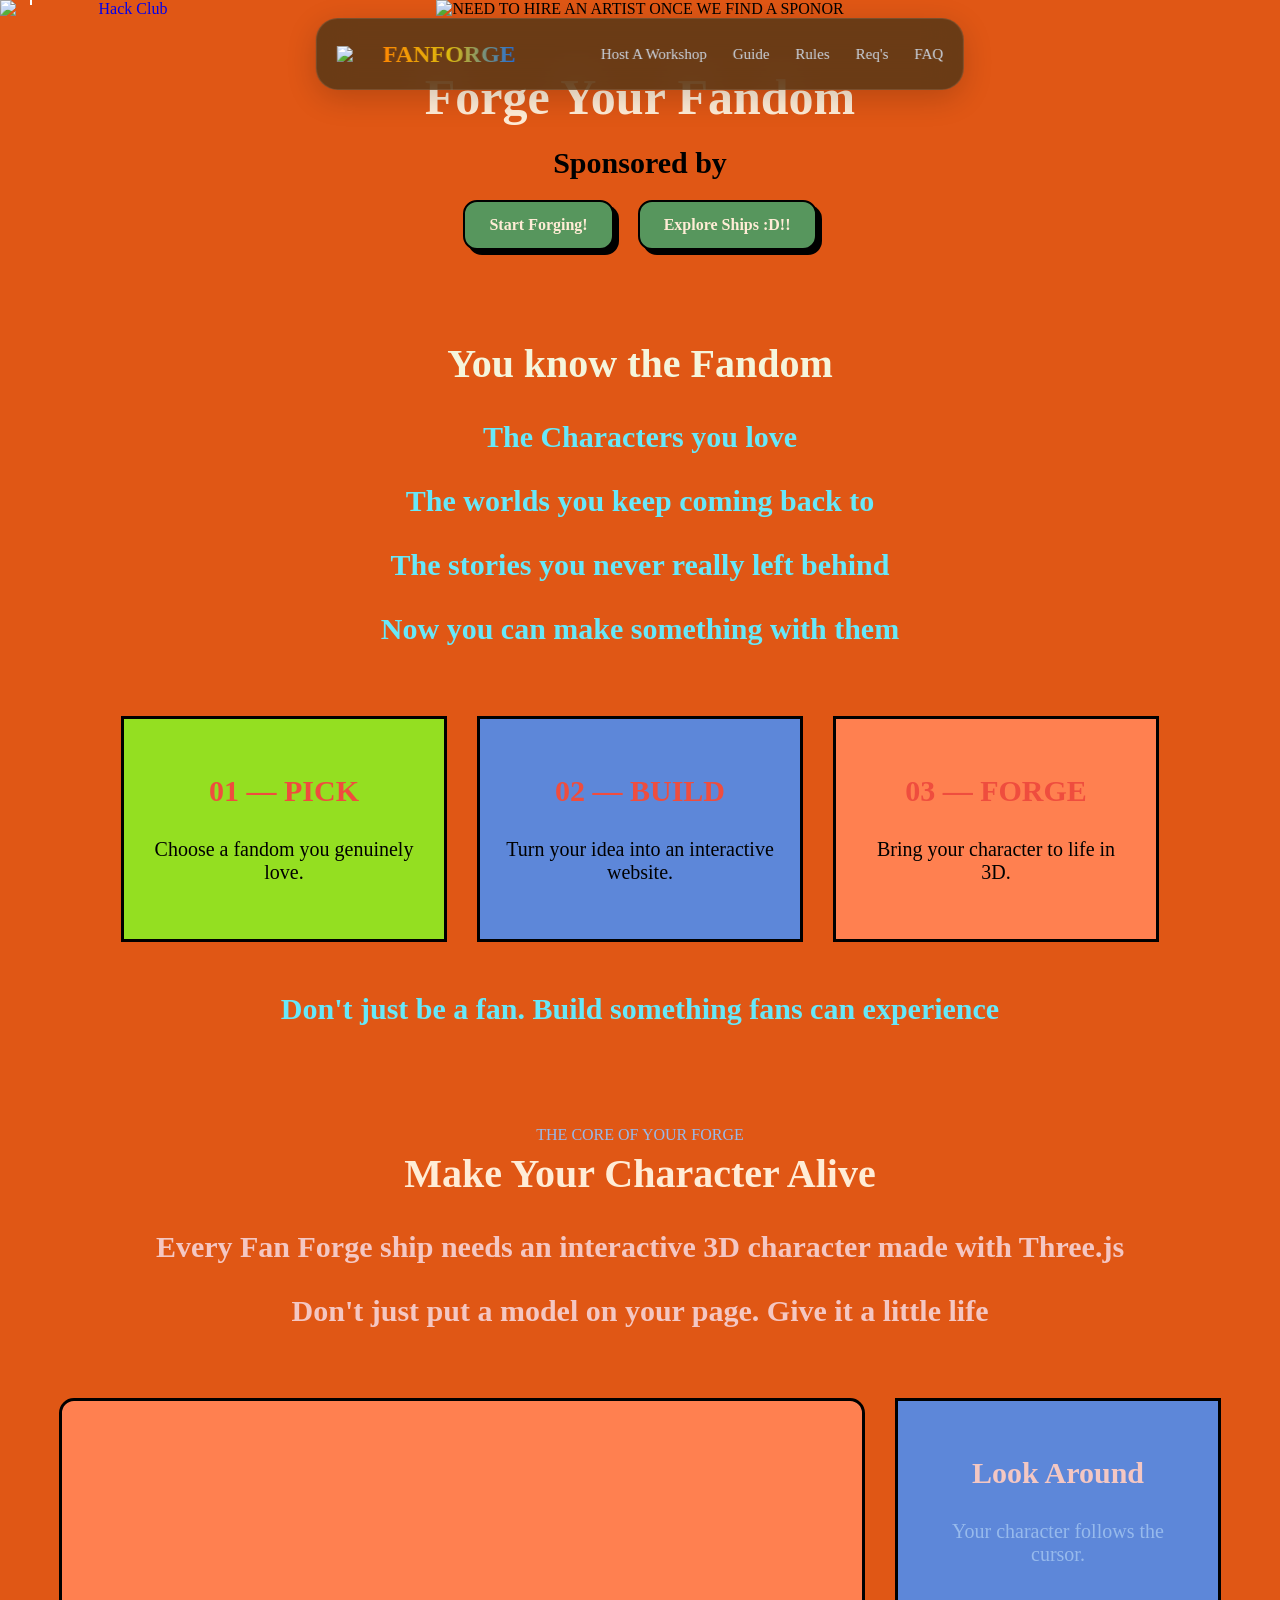
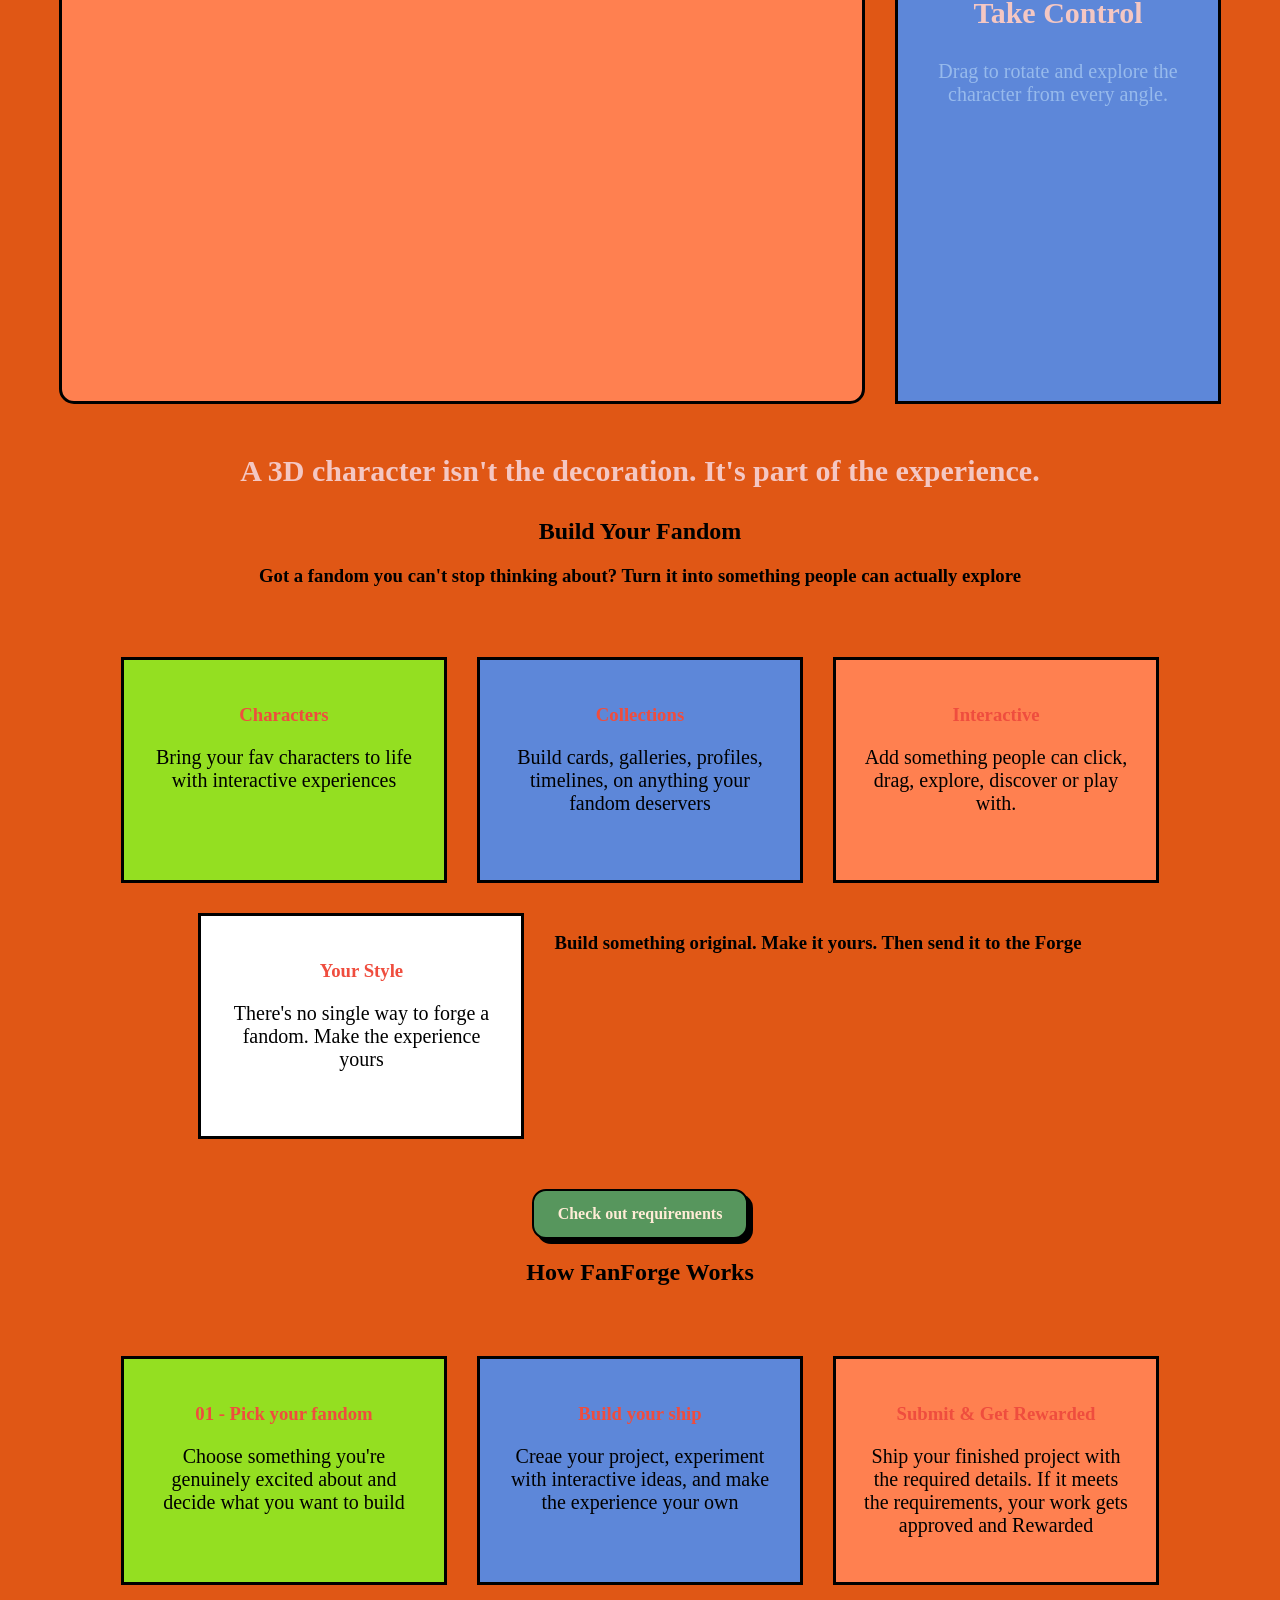
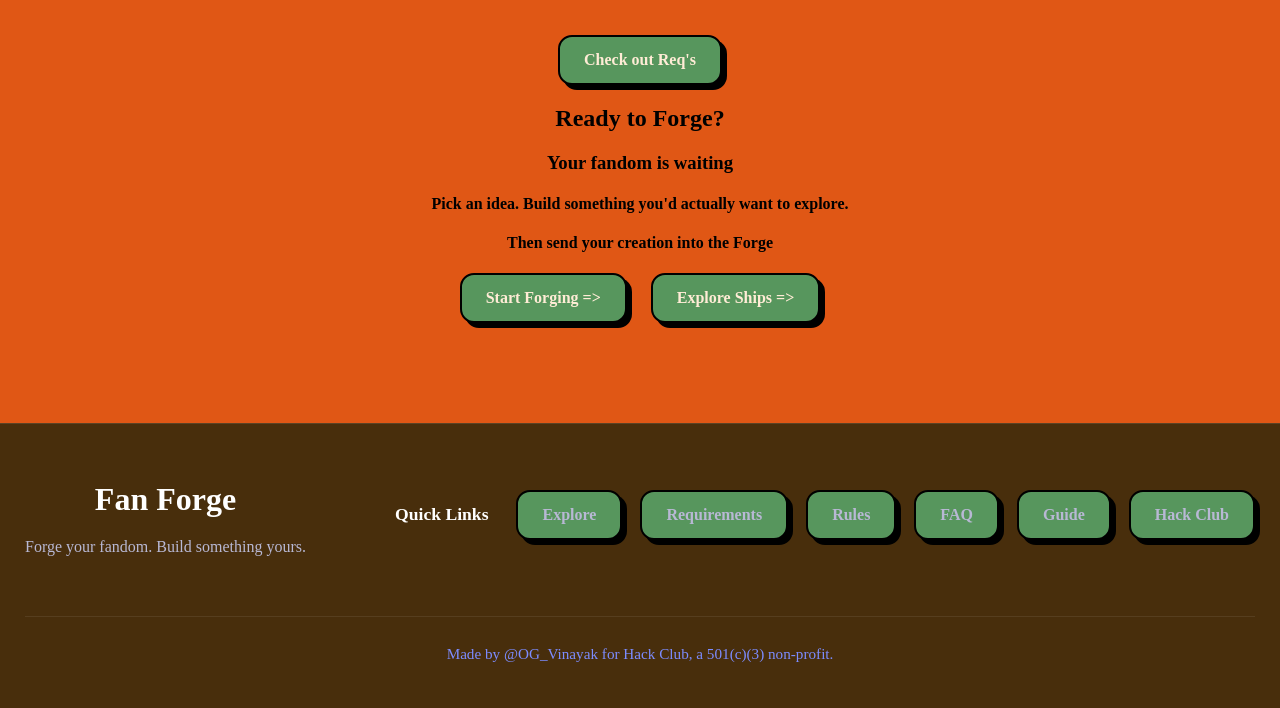
==== commit a26b9443: "we need an artist for image and logo" ====
--- a/index.html
+++ b/index.html
@@ -57,7 +57,7 @@
 
         <div class="hero-area">
 
-            <img src="hero title.png" alt="TITLE">
+            <img src="hero title.png" alt="NEED TO HIRE AN ARTIST ONCE WE FIND A SPONOR">
 
             <h3 class="tag-line">Forge Your Fandom</h3>
 
--- a/style.css
+++ b/style.css
@@ -194,14 +194,14 @@
 .intro-FF h2 {
 
     font-size: 40px;
-    color: #ffecd6;
+    color: beige;
 
 }
 
 .intro-FF h3 {
 
     font-size: 30px;
-    color: #f4c7c3;
+    color: #67e8f9;
 
 }
 
@@ -347,7 +347,7 @@
 .btn {
 
     display: inline-block;
-    background: rgb(87, 87, 150);
+    background: #57965d;
     color: #ffecd6;
     padding: 14px 24px;
     text-decoration: none;
